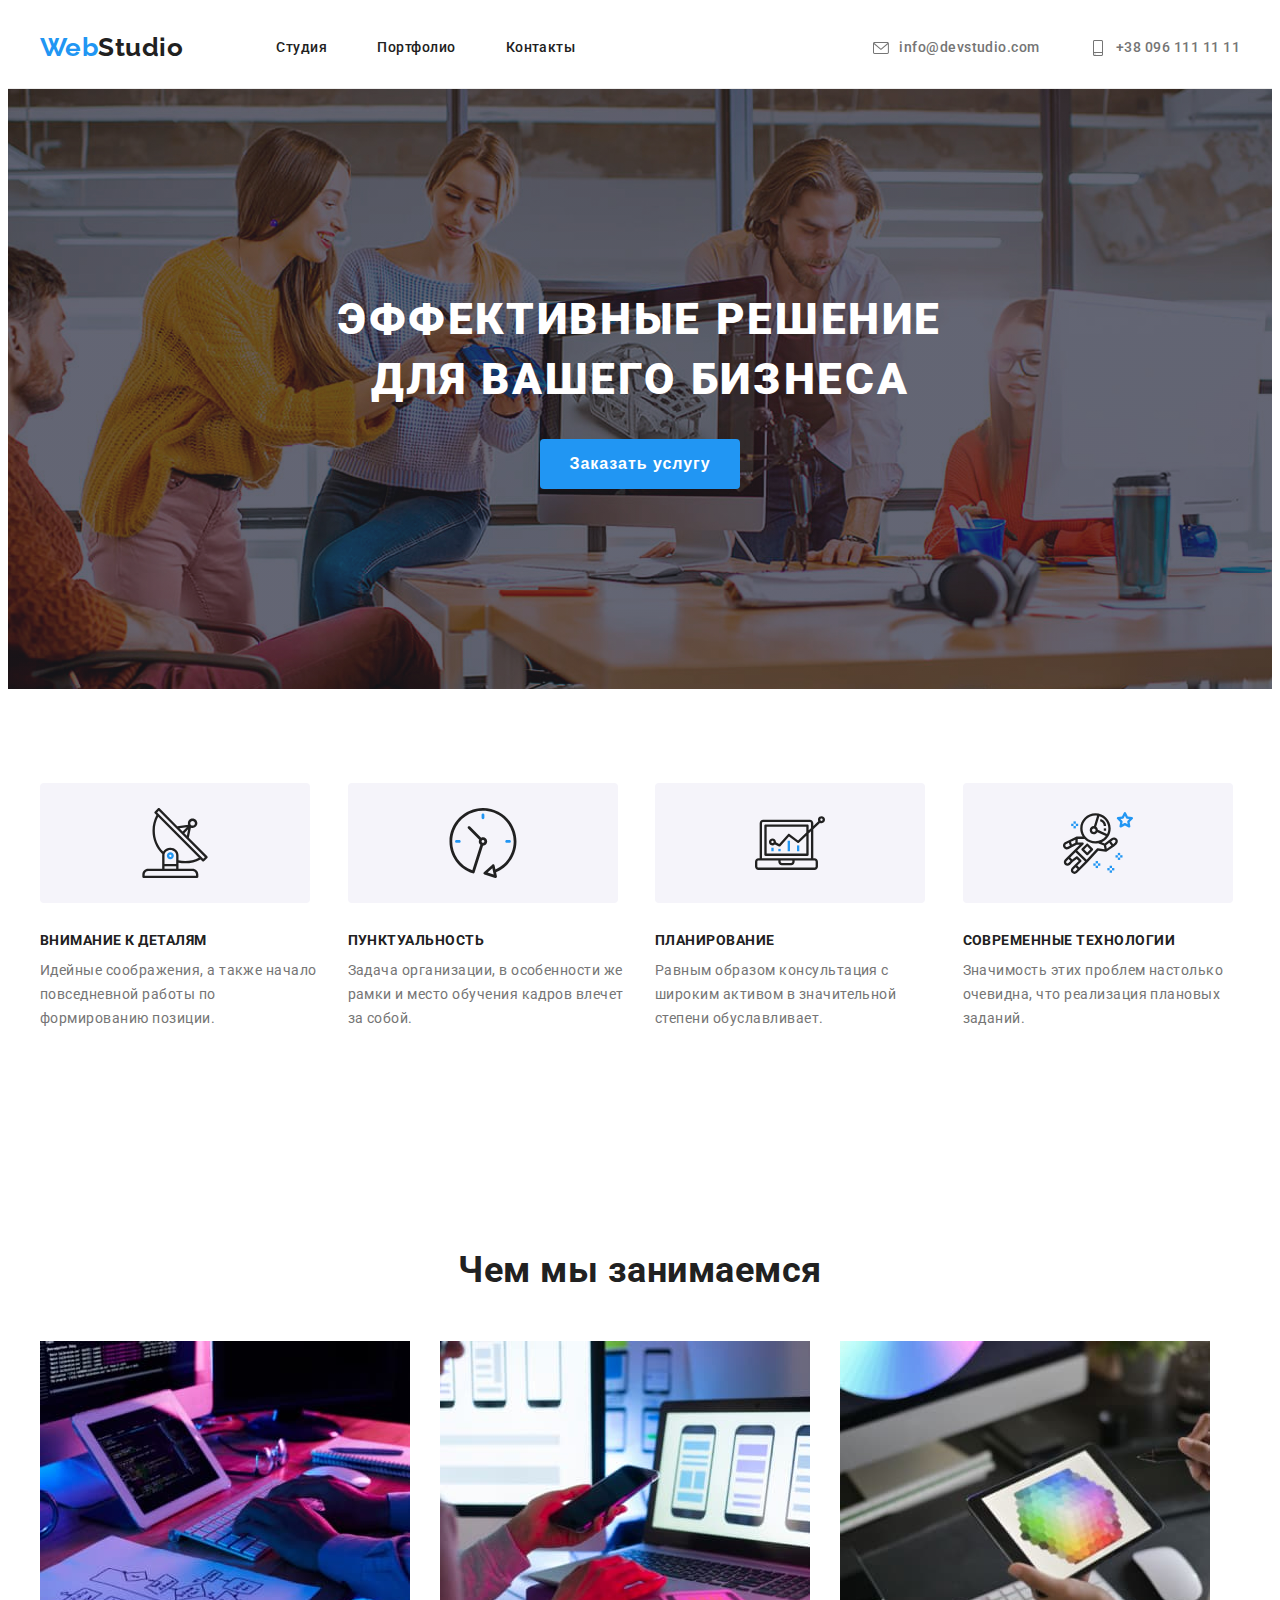
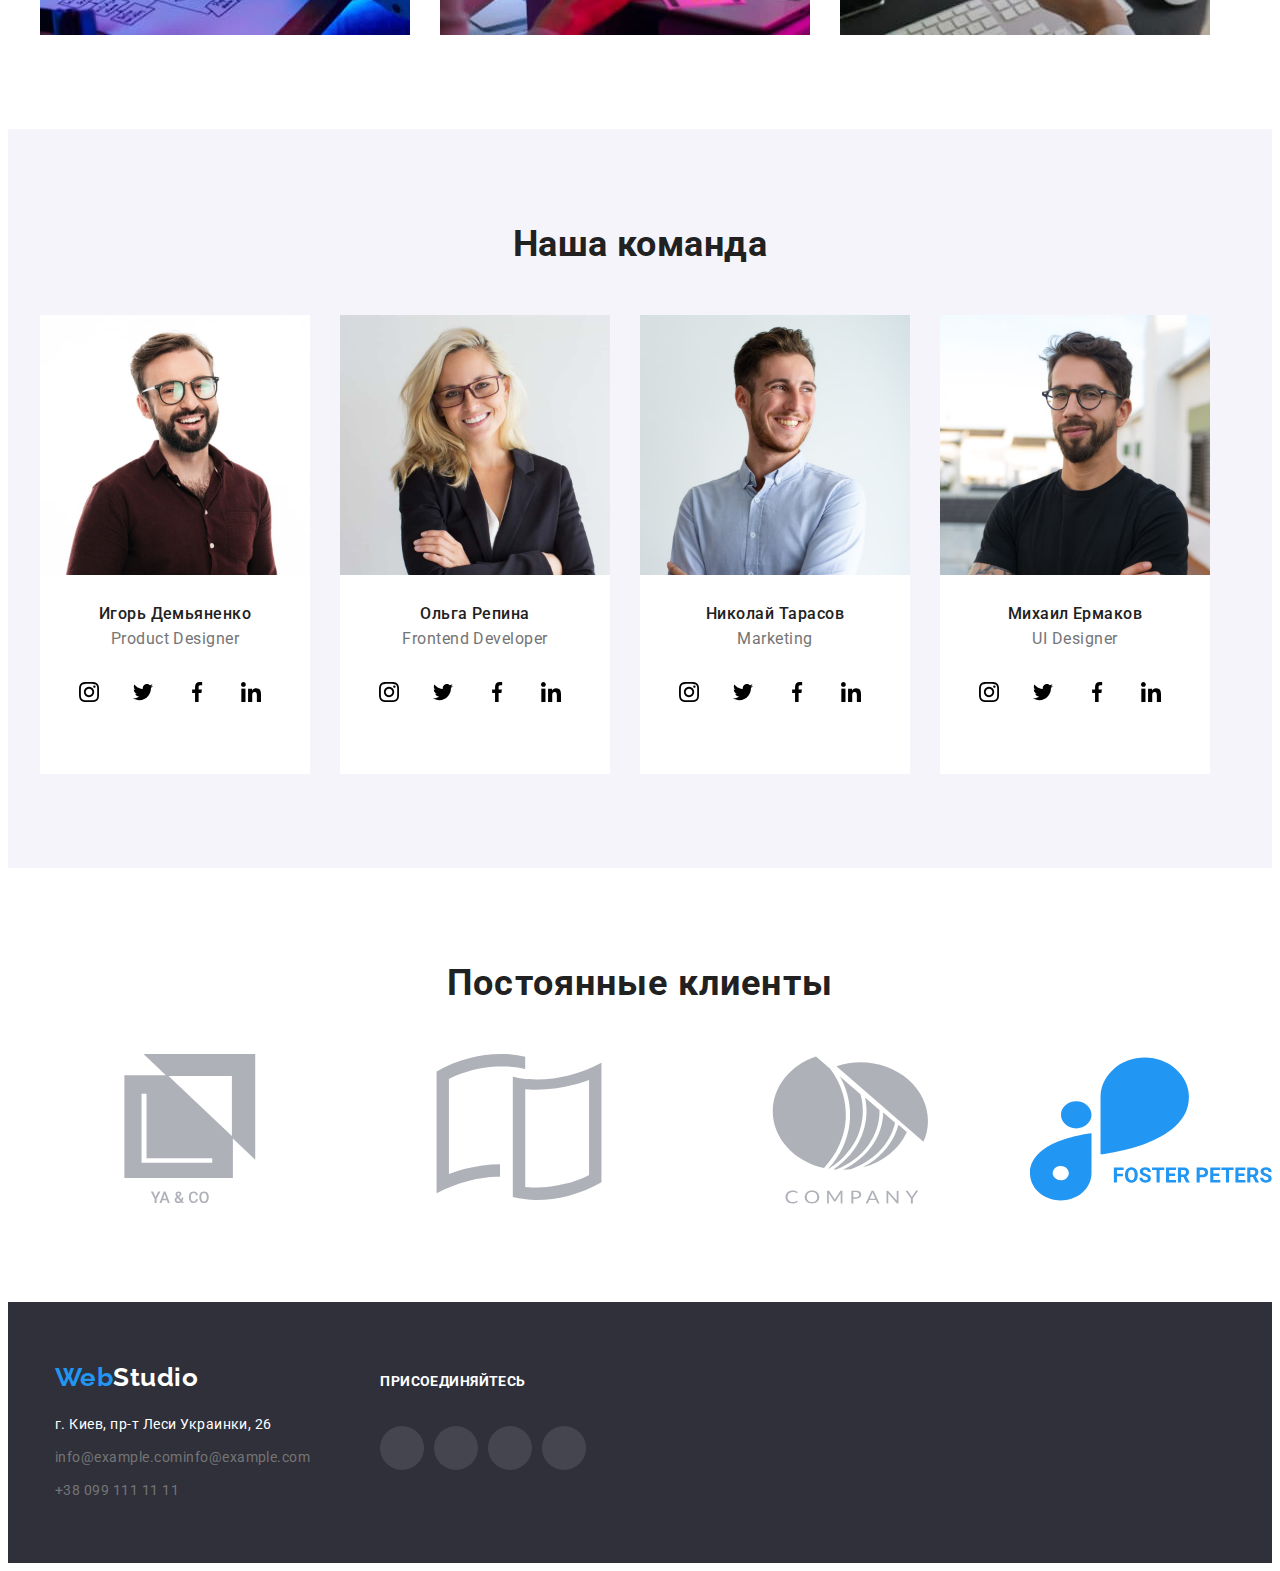
==== index.html @ 04fef9ab "Update index.html" ====
<!DOCTYPE html>
<html lang="ru">
<head>
    <meta charset="UTF-8">
    <meta http-equiv="X-UA-Compatible" content="IE=edge">
    <meta name="viewport" content="width=device-width, initial-scale=1.0">
    <title>Document</title>
    
    <link rel="preconnect" href="https://fonts.googleapis.com">
    <link rel="preconnect" href="https://fonts.gstatic.com" crossorigin>
    <link href="https://fonts.googleapis.com/css2?family=Raleway:wght@700&display=swap" rel="stylesheet">
    <link rel="preconnect" href="https://fonts.googleapis.com">
    <link rel="preconnect" href="https://fonts.gstatic.com" crossorigin>
    <link href="https://fonts.googleapis.com/css2?family=Raleway:wght@700&family=Roboto:wght@400;500;700;900&display=swap"

    rel="stylesheet">
    <link rel="stylesheet" href="https://cdnjs.cloudflare.com/ajax/libs/modern-normalize/1.1.0/modern-normalize.min.css"
        integrity="sha512-wpPYUAdjBVSE4KJnH1VR1HeZfpl1ub8YT/NKx4PuQ5NmX2tKuGu6U/JRp5y+Y8XG2tV+wKQpNHVUX03MfMFn9Q=="
        crossorigin="anonymous" referrerpolicy="no-referrer" />

    <link rel="stylesheet" href="./css/styles.css" />
</head>
<body>
    <header class="border">
        <div class="container content">
            <nav class="nav-container">
                <a href="./index.html" lang="en" class="link-logo"><span class="logo">Web</span>Studio</a>
                <ul class="header-list">
                    <li class="link-content">
                        <a href="./index.html" class="site-nav current">Студия</a>
                    </li>
                    <li class="link-content">
                        <a href="./portfolio.html" class="site-nav">Портфолио</a>
                    </li>
                    <li class="link-content">
                        <a href="" class="site-nav">Контакты</a>
                    </li>
                </ul>
            </nav>
            <ul class="header-list">
                <li class="contact-link">
                    <a href="mailto:info@devstudio.com" class="contact">
                        <svg class="contact-icon">
                            <use href="./images/icons.svg#icon-envelope"></use>
                        </svg>
                        info@devstudio.com
                    </a>
                </li>
                <li class="contact-link">
                    <a href="tel:+380961111111" class="contact">
                        <svg class="contact-icon">
                            <use href="./images/icons.svg#icon-smartphone"></use>
                        </svg>
                        +38 096 111 11 11</a>
                </li>
            </ul>
        </div>
    </header>

    <main>
        <section class="hero">
            <div class="container ">
                <h1 class="hero-title"> Эффективные решение <br> для вашего бизнеса</h1>
                <button type="button" class="hero-button">Заказать услугу</button>
            </div>

        </section>

        <section class="section">
            <div class="container">
                <h2 class="section-title visually-hidden"> Особенности</h2>
                <ul class="feature">
                    <li class=" feature-item">
                        <div class="feature-icon-box">
                            <svg class="feature-icon">
                                <use href="./images/icons.svg#icon-sputnik"></use>
                            </svg>
                        </div>
                        <h3 class="feature-title"> Внимание к деталям</h3>
                        <p class="feature-text">Идейные соображения, а также начало повседневной работы по формированию
                            позиции. </p>
                    </li>
                    <li class=" feature-item">
                        <div class="feature-icon-box">
                            <svg class="feature-icon">
                                <use href="./images/icons.svg#icon-clock"></use>
                            </svg>
                        </div>
                        <h3 class="feature-title"> Пунктуальность</h3>
                        <p class="feature-text">Задача организации, в особенности же рамки и место обучения кадров
                            влечет за собой. </p>
                    </li>
                    <li class=" feature-item">
                        <div class="feature-icon-box">
                            <svg class="feature-icon">
                                <use href="./images/icons.svg#icon-computer"></use>
                            </svg>
                        </div>
                        <h3 class="feature-title"> Планирование</h3>
                        <p class="feature-text">Равным образом консультация с широким активом в значительной степени
                            обуславливает. </p>
                    </li>
                    <li class=" feature-item">
                        <div class="feature-icon-box">
                            <svg class="feature-icon">
                                <use href="./images/icons.svg#icon-cosmonavt"></use>
                            </svg>
                        </div>
                        <h3 class="feature-title"> Современные технологии</h3>
                        <p class="feature-text">Значимость этих проблем настолько очевидна, что реализация плановых
                            заданий. </p>
                    </li>
                </ul>
            </div>
        </section>

        <section class="section work-section">
            <div class="container  ">
                <h2 class="section-title section-title-work"> Чем мы занимаемся </h2>
                <ul class="our-work">
                    <li class="our-work-item"> <img src="./images/img-laptop1.jpg" alt="разработка" width="370" height="294">
                    </li>
                    <li class="our-work-item"> <img src="./images/img-laptop2.jpg" alt="внедрение" width="370" height="294">
                    </li>
                    <li class="our-work-item"> <img src="./images/img-laptop3.jpg" alt="тестирование" width="370"
                            height="294"> </li>
                </ul>

            </div>
        </section>

        <section class="section team">
            <div class="container">
                <h2 class="section-title"> Наша команда </h2>
                <ul class="team-list">
                    <li class="team-item">
                        <img src="./images/Igor.jpg" alt="Игорь Демьяненко фото" width="270" height="260"
                            class="team-foto">
                        <div class="team-container">
                            <h3 class="team-name">Игорь Демьяненко</h3>
                            <p class="team-profession">Product Designer</p>
                        <ul class="list-social-networks">
                            <li class="item-social-networks"> <a class="link-social-networks" href="https://www.instagram.com/" target="_blank"
                                    rel="noopener no-referrer">
                                    <svg class="icon-social-networks">
                                        <use href="./images/icons.svg#icon-instagram"> </use>
                                    </svg>
                                </a> </li>
                            <li class="item-social-networks"> <a class="link-social-networks" href="https://twitter.com/" target="_blank"
                                    rel="noopener no-referrer">
                                    <svg class="icon-social-networks">
                                        <use href="./images/icons.svg#icon-twitter"> </use>
                                    </svg>
                                </a></li>
                            
                            <li class="item-social-networks"> <a class="link-social-networks" href="https://www.facebook.com/" target="_blank"
                                    rel="noopener no-referrer">
                                    <svg class="icon-social-networks">
                                        <use href="./images/icons.svg#icon-facebook"> </use>
                                    </svg>
                                </a></li>
                            
                            <li class="item-social-networks"> <a class="link-social-networks" href="https://www.linkedin.com/" target="_blank"
                                    rel="noopener no-referrer">
                                    <svg class="icon-social-networks">
                                        <use href="./images/icons.svg#icon-linkedin"> </use>
                                    </svg>
                                </a></li>
                                </ul>
                        </div>


                    </li>
                    <li class="team-item">
                        <img src="./images/Olga.jpg" alt="Ольга Репина фото" width="270" height="260"
                            class="team-foto">
                        <div class="team-container">
                            <h3 class="team-name">Ольга Репина</h3>
                            <p class="team-profession">Frontend Developer</p>
                        <ul class="list-social-networks">
                            <li class="item-social-networks"> <a class="link-social-networks" href="https://www.instagram.com/" target="_blank"
                                    rel="noopener no-referrer">
                                    <svg class="icon-social-networks">
                                        <use href="./images/icons.svg#icon-instagram"> </use>
                                    </svg>
                                </a> </li>
                            <li class="item-social-networks"> <a class="link-social-networks" href="https://twitter.com/" target="_blank"
                                    rel="noopener no-referrer">
                                    <svg class="icon-social-networks">
                                        <use href="./images/icons.svg#icon-twitter"> </use>
                                    </svg>
                                </a></li>
                        
                            <li class="item-social-networks"> <a class="link-social-networks" href="https://www.facebook.com/" target="_blank"
                                    rel="noopener no-referrer">
                                    <svg class="icon-social-networks">
                                        <use href="./images/icons.svg#icon-facebook"> </use>
                                    </svg>
                                </a></li>
                        
                            <li class="item-social-networks"> <a class="link-social-networks" href="https://www.linkedin.com/" target="_blank"
                                    rel="noopener no-referrer">
                                    <svg class="icon-social-networks">
                                        <use href="./images/icons.svg#icon-linkedin"> </use>
                                    </svg>
                                </a></li>
                        </ul>
                        </div>


                    </li>
                    <li class="team-item">
                        <img src="./images/Nikolay.jpg" alt="Николай Тарасов фото" width="270" height="260"
                            class="team-foto">
                        <div class="team-container">
                            <h3 class="team-name">Николай Тарасов</h3>
                            <p class="team-profession">Marketing</p>
                        <ul class="list-social-networks">
                            <li class="item-social-networks"> <a class="link-social-networks" href="https://www.instagram.com/" target="_blank"
                                    rel="noopener no-referrer">
                                    <svg class="icon-social-networks">
                                        <use href="./images/icons.svg#icon-instagram"> </use>
                                    </svg>
                                </a> </li>
                            <li class="item-social-networks"> <a class="link-social-networks" href="https://twitter.com/" target="_blank"
                                    rel="noopener no-referrer">
                                    <svg class="icon-social-networks">
                                        <use href="./images/icons.svg#icon-twitter"> </use>
                                    </svg>
                                </a></li>
                        
                            <li class="item-social-networks"> <a class="link-social-networks" href="https://www.facebook.com/" target="_blank"
                                    rel="noopener no-referrer">
                                    <svg class="icon-social-networks">
                                        <use href="./images/icons.svg#icon-facebook"> </use>
                                    </svg>
                                </a></li>
                        
                            <li class="item-social-networks"> <a class="link-social-networks" href="https://www.linkedin.com/" target="_blank"
                                    rel="noopener no-referrer">
                                    <svg class="icon-social-networks">
                                        <use href="./images/icons.svg#icon-linkedin"> </use>
                                    </svg>
                                </a></li>
                        </ul>
                        </div>

                    </li>
                    <li class="team-item">
                        <img src="./images/Michail.jpg" alt="Михаил Ермаков фото" width="270" height="260"
                            class="team-foto">
                        <div class="team-container">
                            <h3 class="team-name">Михаил Ермаков</h3>
                            <p class="team-profession">UI Designer</p>
                        <ul class="list-social-networks">
                            <li class="item-social-networks"> <a class="link-social-networks" href="https://www.instagram.com/" target="_blank"
                                    rel="noopener no-referrer">
                                    <svg class="icon-social-networks">
                                        <use href="./images/icons.svg#icon-instagram"> </use>
                                    </svg>
                                </a> </li>
                            <li class="item-social-networks"> <a class="link-social-networks" href="https://twitter.com/" target="_blank"
                                    rel="noopener no-referrer">
                                    <svg class="icon-social-networks">
                                        <use href="./images/icons.svg#icon-twitter"> </use>
                                    </svg>
                                </a></li>
                        
                            <li class="item-social-networks"> <a class="link-social-networks" href="https://www.facebook.com/" target="_blank"
                                    rel="noopener no-referrer">
                                    <svg class="icon-social-networks">
                                        <use href="./images/icons.svg#icon-facebook"> </use>
                                    </svg>
                                </a></li>
                        
                            <li class="item-social-networks"> <a class="link-social-networks" href="https://www.linkedin.com/" target="_blank"
                                    rel="noopener no-referrer">
                                    <svg class="icon-social-networks">
                                        <use href="./images/icons.svg#icon-linkedin"> </use>
                                    </svg>
                                </a></li>
                        </ul>
                        </div>
                    </li>
                </ul>
            </div>
        </section>

        <section class="section">
            <div class="container">
                <h2 class="client-title">Постоянные клиенты</h2>
            <ul class="list-client-company">
                <li class="item-client-company">
                    <a href="" class="link-client-company">
                        <svg class="icon-client-company">
                            <use href="./images/icons.svg#icon-Union">
            
                            </use>
                        </svg>
                    </a>
                </li>
                <li class="item-client-company">
                    <a href="" class="link-client-company">
                        <svg class="icon-client-company">
                            <use href="./images/icons.svg#icon-Union2">
            
                            </use>
                        </svg>
                    </a>
                </li>
                <li class="item-client-company">
                    <a href="" class="link-client-company">
                        <svg class="icon-client-company">
                            <use href="./images/icons.svg#icon-Union3">
            
                            </use>
                        </svg>
                    </a>
                </li>
                <li class="item-client-company">
                    <a href="" class="link-client-company">
                        <svg class="icon-client-company">
                            <use href="./images/icons.svg#icon-Union4">
            
                            </use>
                        </svg>
                    </a>
                </li>
                <li class="item-client-company">
                    <a href="" class="link-client-company">
                        <svg class="icon-client-company">
                            <use href="./images/icons.svg#icon-Union5">
            
                            </use>
                        </svg>
                    </a>
                </li>
                <li class="item-client-company">
                    <a href="" class="link-client-company">
                        <svg class="icon-client-company">
                            <use href="./images/icons.svg#icon-Union6">
            
                            </use>
                        </svg>
                    </a>
                </li>
            
            </ul>
            </div>
        </section>
    </main>

    <footer class=" footer">
        <div class="container box">
        <div class="container footer-box">
            <a href="./index.html" class="logo-bot"> <span class="logo-start">Web</span><span
                    class="logo-and">Studio</span> </a>
            <address>
                <ul class="address ">
                    <li class="address-item"> <a
                            href="https://www.google.com.ua/maps/place/%D0%B1%D1%83%D0%BB.+%D0%9B%D0%B5%D1%81%D0%B8+%D0%A3%D0%BA%D1%80%D0%B0%D0%B8%D0%BD%D0%BA%D0%B8,+26,+%D0%9A%D0%B8%D0%B5%D0%B2,+%D0%A3%D0%BA%D1%80%D0%B0%D0%B8%D0%BD%D0%B0,+02000/@50.4265807,30.5361971,17z/data=!3m1!4b1!4m5!3m4!1s0x40d4cf0e033ecbe9:0x57a4dffefec77da0!8m2!3d50.4265807!4d30.5383858?hl=ru"
                            target="_blank" rel="noopener no-referrer" class="plase">г. Киев, пр-т Леси Украинки, 26</a>
                    </li>
                    <li class="address-item"> <a href="mailto:info@example.com"
                            class="address-link">info@example.cominfo@example.com</a> </li>
                    <li class="address-item"> <a href="telto:+380991111111" class="address-link"> +38 099 111 11 11 </a>
                    </li>
                </ul>
            </address>
        </div>
                <div class="footer-conteiner">
                    <h2 class="footer-caption">Присоединяйтесь</h2>
                    <ul class="list-social-networks">
                <li class="item-social-networks">
                    <a class="link-social-networks footer-icon" href="https://www.instagram.com/" target="_blank"
                        rel="noopener no-referrer">
                        <svg class="icon-social-networks">
                            <use href="./image/icons.svg#icon-instagram"> </use>
                        </svg>
                    </a>
                </li>
                
                        <li class="item-social-networks "> <a class="link-social-networks footer-icon" href=""
                                target="_blank" rel="noopener no-referrer">
                                <svg class="icon-social-networks">
                                    <use href=""> </use>
                                </svg>
                            </a></li>
                
                        <li class="item-social-networks "> <a class="link-social-networks footer-icon" href=""
                                target="_blank" rel="noopener no-referrer">
                                <svg class="icon-social-networks">
                                    <use href=""> </use>
                                </svg>
                            </a></li>
                
                        <li class="item-social-networks "> <a class="link-social-networks footer-icon " href=""
                                target="_blank" rel="noopener no-referrer">
                                <svg class="icon-social-networks">
                                    <use href=""> </use>
                                </svg>
                            </a></li>
                    </ul>
                
                </div>
        </div>
    </footer>

</body>
</html>
---- css/styles.css ----
:root {
  --primeri-text-color: #757575;
  --title-text-color: #212121;
  --accent-colot: #2196f3;
  --white-color: #ffffff;
  --gray-background-color: #f5f4fa;
  --black-background-color: #2f303a;
  --translucent-color: rgba(255, 255, 255, 0.6)
  --social-image-color: #afb1b8;
  --logo-color:#2196F3;
}
.visually-hidden {
  position: absolute;
  white-space: nowrap;
  width: 1px;
  height: 1px;
  overflow: hidden;
  border: 0;
  padding: 0;
  clip: rect(0 0 0 0);
  clip-path: inset(50%);
  margin: -1px;
}

h1,
h2,
h3,
ul,
p {
  margin: 0;
}

img {
  display: block;
  max-width: 100%;
  max-height: 100%;
}
ul {
  list-style: none;
}

a {
  text-decoration: none;
}
ul {
  list-style: none;
  padding: 0;
  text-decoration: none;
}
link {
  text-decoration: none;
}
body {
  color: var(--primeri-text-color);
  background-color: #ffffff;
  font-family: roboto, sans-serif;
  letter-spacing: 0.03em;
}

.container {
  width: 1200px;
  margin: 0 auto;
  padding: 0 15px;
}
/* nav site */
/*---------------------- header --------------------*/

.border {
  border-bottom: 1px solid #ececec;
}
.container.content {
  display: flex;
  align-items: center;
}
.container {
  width: 1200px;
  margin-left: auto;
  margin-right: auto;
  padding-left: 15px;
  padding-right: 15px;
  /* border: 1px solid tomato; */
}
.nav-container {
  display: flex;
}
.header-list {
  margin: 0;
  display: flex;
  padding-left: 0;
  margin-left: auto;
}
.link-logo {
  display: block;
  display: flex;
  align-items: center;
  margin-right: 93px;

  color: var(--title-text-color);

  font-family: Raleway, sans-serif;
  font-style: normal;
  font-weight: 700;
  font-size: 26px;
  line-height: 1.2;
}
.logo {
  display: block;

  color: var(--accent-colot);
}
.link-content:not(:last-child) {
  margin-right: 50px;
}
.site-nav {
  display: block;
  padding-top: 32px;
  padding-bottom: 32px;

  color: var(--title-text-color);

  font-weight: 500;
  font-size: 14px;
  line-height: 1.14;
}
.site-nav:hover,
.site-nav:focus {
  color: var(--accent-colot);
}
.site-nav .current {
  color: var(--accent-colot);
}
/* Contacts */

.header-list .contact-link + .contact-link {
  margin-left: 50px;
}
.contact {
  /* display: block; */
  display: flex;
  align-items: center;
  padding-top: 32px;
  padding-bottom: 32px;

  color: var(--primeri-text-color);

  font-weight: 500;
  font-size: 14px;
  line-height: 1.14;
}
.contact-icon {
  fill: currentColor;
  margin-right: 10px;
  width: 16px;
  height: 16px;
}

.contact:hover,
.contact:focus {
  color: var(--accent-colot);
}

/*------------------------- hero-------------------- */

.hero {
  background-color: var(--black-background-color);
  background-image: linear-gradient(
      rgba(47, 48, 58, 0.4),
      rgba(47, 48, 58, 0.4)
    ),
    url(../images/hero-bg.jpg);
  background-repeat: no-repeat;
  background-position: center;
  background-size: cover;
  letter-spacing: 0.06em;
  text-align: center;

  padding: 200px 0;
}
.hero-title {
  color: var(--white-color);

  font-weight: 900;
  font-size: 44px;
  line-height: 60px;
  letter-spacing: 0.06em;
  text-transform: uppercase;

  margin-bottom: 30px;
}
.hero-button {
  background-color: var(--accent-colot);
  color: var(--white-color);
  width: 200px;
  height: 50px;

  font-weight: 700;
  font-size: 16px;
  line-height: 1.87;
  border-radius: 4px;

  letter-spacing: 0.06em;

  border: none;
  cursor: pointer;
}

/*---------------- section ----------------*/
.section {
  padding-bottom: 94px;
  padding-top: 94px;
}

.work-section {
  padding-top: 0;
}

.section-title {
  color: var(--title-text-color);

  font-weight: 700;
  font-size: 36px;
  line-height: 1.17;
  text-align: center;
  margin-bottom: 50px;
}
.section-title-work{
  margin-top: 94px;
}

.feature {
  display: flex;
  justify-content: space-between;
  margin-bottom: 30px;

}
.feature-item {
  justify-content: center;
  align-items: center;

  margin-right: 30px;
  width: calc((100% - 90px) / 4);
}
.feature:not(:last-child) {
  margin-right: 30px;
}

.feature-icon-box {
  display: flex;
  justify-content: center;
  align-items: center;
  background-color: var(--gray-background-color);
  border-radius: 4px;
    width: 270px;
  height: 120px;
  margin-bottom: 30px;
}
.feature-icon{
  width: 70px;
  height: 70px;

}
.feature-item:last-child {
  margin-right: 0;
}

.feature-title {
  color: var(--title-text-color);

  font-weight: 700;
  font-size: 14px;
  line-height: 1.14;
  text-transform: uppercase;

  margin-bottom: 10px;
}

.feature-text {
  font-size: 14px;
  line-height: 1.71;
}

.our-work {
  display: flex;
}
.our-work-item {
  margin-bottom: 0;
}
.our-work-item:not(:last-child) {
  margin-right: 30px;
}
.team-list {
  display: flex;
}

.team-item {
  margin-right: 30px;
  background-color: var(--white-color);
}
.team-item:last-child {
  margin-right: 0px;
}

.team-name {
  color: var(--title-text-color);

  font-weight: 500;
  font-size: 16px;
  line-height: 1.17;
  text-align: center;
}

.team-container {
  padding-top: 30px;
  padding-bottom: 30px;
}
.team {
  background-color: var(--gray-background-color);
}

.team-profession {
  font-size: 16px;
  line-height: 1.9;
  text-align: center;
}


.list-social-networks {
  display: flex;
  justify-content: center;
}
.item-social-networks{
  margin-right: 10px;
  width: 44px;
  height: 44px;
  margin-right: 10px;
  display: flex;
  justify-content: center;
  align-items: center;
  margin-bottom: 30px;
  margin-top: 16px;
}


.link-social-networks{
  width: 100%;
  height: 100%;
  border-radius: 50%;
  display: flex;
  justify-content: center;
  align-items: center;
}
.link-social-networks:hover,
.link-social-networks:focus  {
  background-color: var(--accent-colot);
  fill: var(--white-color);
  color:var(--white-color);
}
.link-social-networks:hover,
.link-social-networks:focus .icon-social-networks{
fill: var(--white-color);
color: var(--white-color);
}
.icon-social-networks{
  width: 20px;
  height: 20px;
  fill: var(--social-image-color);
}


/*--------------------- client company----------- */
.list-client-company {
  display: flex;
}

.client-title {
  font-weight: 700;
  font-size: 36px;
  line-height: 42px;
  text-align: center;
  letter-spacing: 0.03em;
  color: var(--title-text-color);
  margin-bottom: 50px;
}

.item-client-company:not(:last-child) {
  margin-right: 30px;
}

/*----------------------- footer-------------------------- */
.footer {
  background-color: var(--black-background-color);
  padding-top: 60px;
  padding-bottom: 60px;
  display: flex;
}

.logo-bot {
  font-family: raleway, sans-serif;
  font-weight: 700;
  font-size: 26px;
  line-height: 1.19;
  text-decoration: none;
  margin-bottom: 20px;

  display: flex;
}
.box {
  display: flex;
}
.footer-box {
  width: auto;
  margin: 0 70px 0 0;
  padding-right: 0;
}
.logo-start{
  color: var(--logo-color);
}
.logo-and {
  color: var(--white-color);
}
.plase {
  color: var(--white-color);

  font-size: 14px;
  line-height: 1.71;
  text-decoration: none;
}

.address {
  font-style: normal;
}
.address-item:not(:last-child) {
  display: block;
  margin-bottom: 9px;
}

.address-link {
  color: var(--translucent-color);

  font-size: 14px;
  line-height: 1.71;
  text-decoration: none;
}

.address-link:focus,
.plase:focus,
.address-link:hover,
.plase:hover {
  color: var(--accent-colot);
}
.link-social-networks {
  display: flex;
  width: 44px;
  height: 44px;
  align-items: center;
  justify-content: center;
  fill:var(--social-image-color);
}

.footer-caption {
  font-weight: 700;
  font-size: 14px;
  line-height: 1.14;
  letter-spacing: 0.03em;
  text-transform: uppercase;
  color: var(--white-color);
  margin-bottom: 20px;
}
.footer-conteiner {
  padding-top: 12px;
}
.footer-icon {
  background-color: #44454e;
  fill: var(--white-color);
  border-radius: 50%;
}
.item-social-networks {
  width: 44px;
  height: 44px;
}
/*------------------- PORTFOLIO ---------------------------*/
/* types of work */
.button-works {
  font-family: inherit;
  font-weight: 500;
  font-size: 16px;
  line-height: 1.62;
  letter-spacing: 0.03em;
  text-align: center;
  border: none;
  border-radius: 4px;
  cursor: pointer;
}
.button-current {
  color:var(--title-text-color);
  background-color: var(--accent-colot);
  border-radius: 4px;
  box-shadow: 0px 3px 1px rgba(0, 0, 0, 0.1), 0px 1px 2px rgba(0, 0, 0, 0.08), 0px 2px 2px rgba(0, 0, 0, 0.12);
}
.button-works:hover,  
.button-works:focus {
  color: var(--white-color);
  background-color: var(--accent-colot);
  cursor: pointer;
}
.buttons {
  display: flex;
  justify-content: center;
  margin-bottom: 50px;
  margin-top: 94px;
}
.works-item-btn:not(:last-child) {
  margin-right: 8px;
}
.button-works {
  padding: 6px 22px;
  color: var(--title-text-color);
  background-color: var(--gray-background-color);
}
.button-works:focus,
.button-works:hover {
  color: var(--white-color);
  background-color: var(--accent-colot);
}
.content-title {
  font-weight: 700;
  font-size: 18px;
  line-height: 2;
  letter-spacing: 0.06em;
  color: var(--title-text-color);
}

.content-text {
  text-decoration: none;
  font-weight: 400;
  font-size: 16px;
  line-height: 1.87;
  letter-spacing: 0.03em;
  color: var(--primeri-text-color);
}
.projects {
  display: flex;
  flex-wrap: wrap;
  margin-bottom: 94px;

  color: var(--title-text-color);
}

.projects-item {
  margin-right: 30px;
  margin-bottom: 30px;
}

.projects-item:nth-child(3n) {
  margin-right: 0;
}

.projects-item:nth-last-child(-n + 3) {
  margin-bottom: 0;
}
.projects-title {
  font-weight: 700;
  font-size: 18px;
  line-height: 2;
  letter-spacing: 0.06em;
}
.projects-text {
  font-size: 16px;
  line-height: 30px;
  color: #757575;
}

.projects-box {
  padding: 20px 24px;
  border-right: 1px solid #eeeeee;
  border-bottom: 1px solid #eeeeee;
  border-left: 1px solid #eeeeee;
}
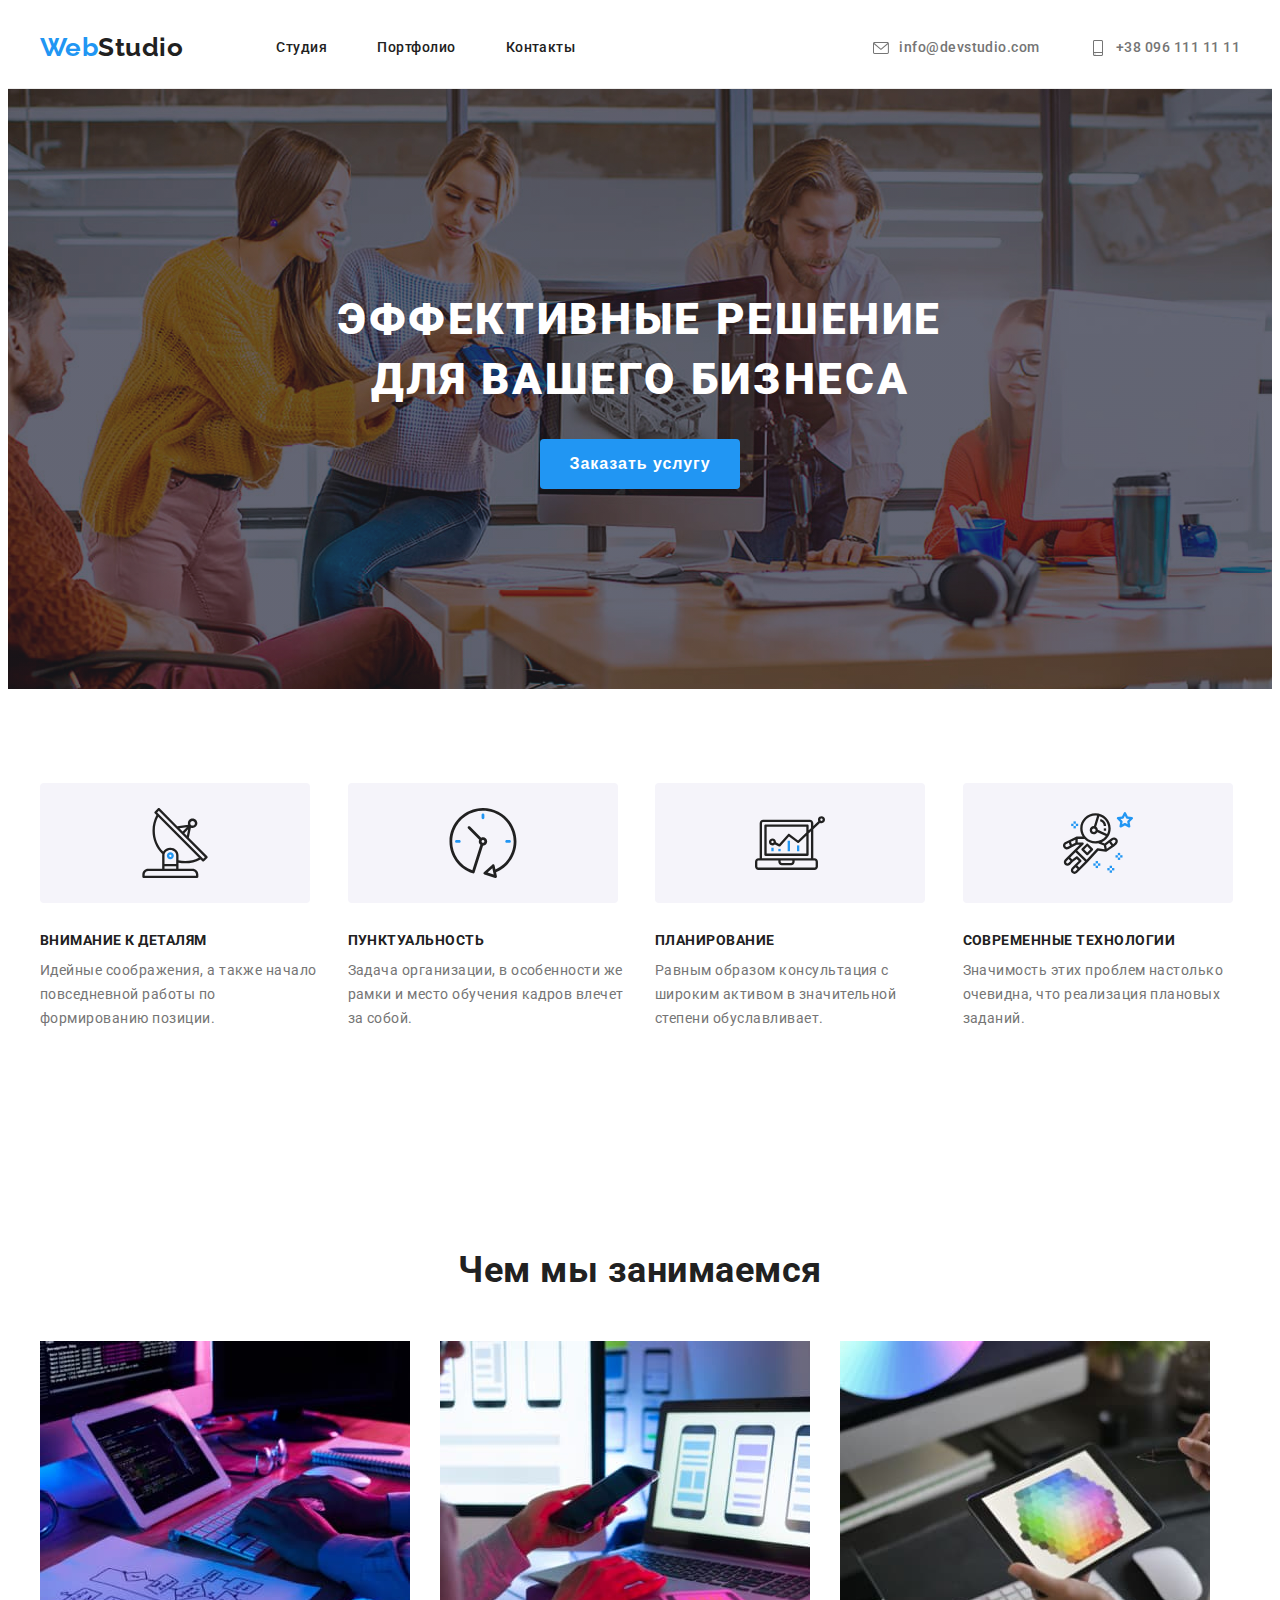
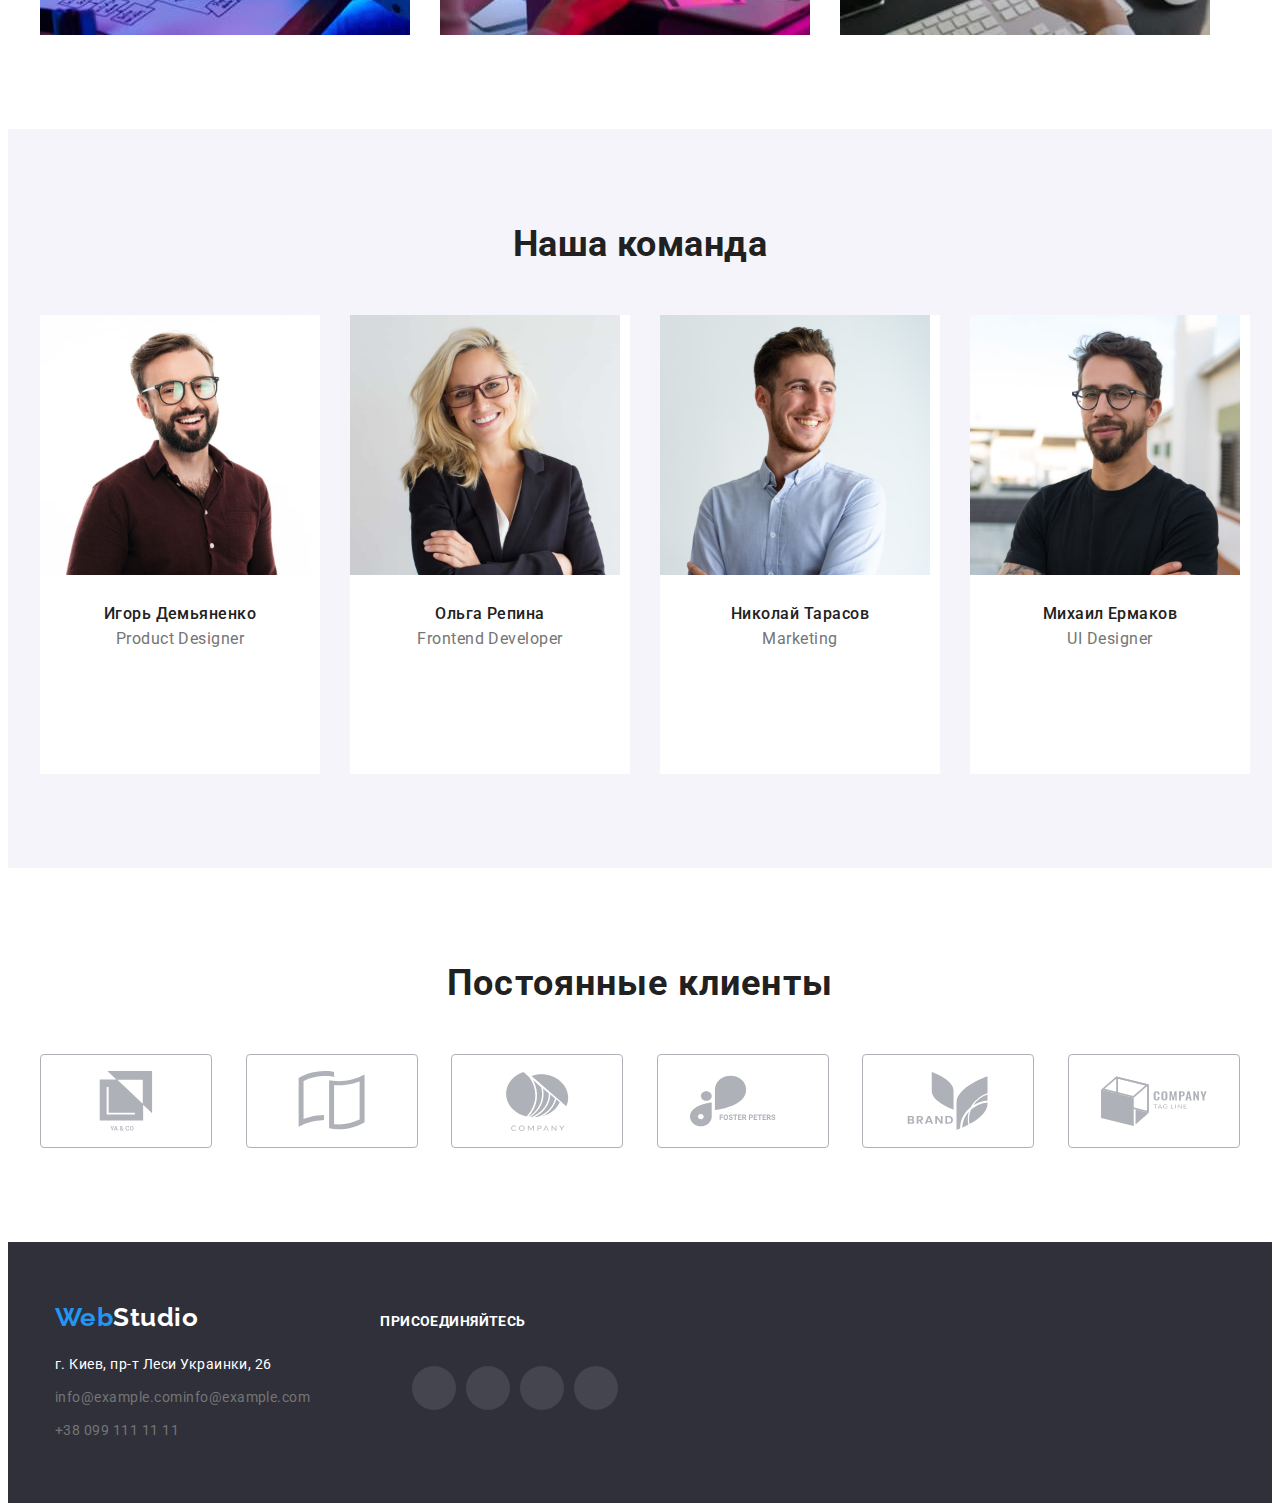
==== commit 0cadacbc: "edit" ====
--- a/index.html
+++ b/index.html
@@ -142,27 +142,27 @@
                         <ul class="list-social-networks">
                             <li class="item-social-networks"> <a class="link-social-networks" href="https://www.instagram.com/" target="_blank"
                                     rel="noopener no-referrer">
-                                    <svg class="icon-social-networks">
+                                    <svg class="icon icon-social-networks">
                                         <use href="./images/icons.svg#icon-instagram"> </use>
                                     </svg>
                                 </a> </li>
                             <li class="item-social-networks"> <a class="link-social-networks" href="https://twitter.com/" target="_blank"
                                     rel="noopener no-referrer">
-                                    <svg class="icon-social-networks">
+                                    <svg class="icon icon-social-networks">
                                         <use href="./images/icons.svg#icon-twitter"> </use>
                                     </svg>
                                 </a></li>
                             
                             <li class="item-social-networks"> <a class="link-social-networks" href="https://www.facebook.com/" target="_blank"
                                     rel="noopener no-referrer">
-                                    <svg class="icon-social-networks">
+                                    <svg class="icon icon-social-networks">
                                         <use href="./images/icons.svg#icon-facebook"> </use>
                                     </svg>
                                 </a></li>
                             
                             <li class="item-social-networks"> <a class="link-social-networks" href="https://www.linkedin.com/" target="_blank"
                                     rel="noopener no-referrer">
-                                    <svg class="icon-social-networks">
+                                    <svg class="icon icon-social-networks">
                                         <use href="./images/icons.svg#icon-linkedin"> </use>
                                     </svg>
                                 </a></li>
@@ -180,27 +180,27 @@
                         <ul class="list-social-networks">
                             <li class="item-social-networks"> <a class="link-social-networks" href="https://www.instagram.com/" target="_blank"
                                     rel="noopener no-referrer">
-                                    <svg class="icon-social-networks">
+                                    <svg class="icon icon-social-networks">
                                         <use href="./images/icons.svg#icon-instagram"> </use>
                                     </svg>
                                 </a> </li>
                             <li class="item-social-networks"> <a class="link-social-networks" href="https://twitter.com/" target="_blank"
                                     rel="noopener no-referrer">
-                                    <svg class="icon-social-networks">
+                                    <svg class="icon icon-social-networks">
                                         <use href="./images/icons.svg#icon-twitter"> </use>
                                     </svg>
                                 </a></li>
                         
                             <li class="item-social-networks"> <a class="link-social-networks" href="https://www.facebook.com/" target="_blank"
                                     rel="noopener no-referrer">
-                                    <svg class="icon-social-networks">
+                                    <svg class="icon icon-social-networks">
                                         <use href="./images/icons.svg#icon-facebook"> </use>
                                     </svg>
                                 </a></li>
                         
                             <li class="item-social-networks"> <a class="link-social-networks" href="https://www.linkedin.com/" target="_blank"
                                     rel="noopener no-referrer">
-                                    <svg class="icon-social-networks">
+                                    <svg class="icon icon-social-networks">
                                         <use href="./images/icons.svg#icon-linkedin"> </use>
                                     </svg>
                                 </a></li>
@@ -218,27 +218,27 @@
                         <ul class="list-social-networks">
                             <li class="item-social-networks"> <a class="link-social-networks" href="https://www.instagram.com/" target="_blank"
                                     rel="noopener no-referrer">
-                                    <svg class="icon-social-networks">
+                                    <svg class="icon icon-social-networks">
                                         <use href="./images/icons.svg#icon-instagram"> </use>
                                     </svg>
                                 </a> </li>
                             <li class="item-social-networks"> <a class="link-social-networks" href="https://twitter.com/" target="_blank"
                                     rel="noopener no-referrer">
-                                    <svg class="icon-social-networks">
+                                    <svg class="icon icon-social-networks">
                                         <use href="./images/icons.svg#icon-twitter"> </use>
                                     </svg>
                                 </a></li>
                         
                             <li class="item-social-networks"> <a class="link-social-networks" href="https://www.facebook.com/" target="_blank"
                                     rel="noopener no-referrer">
-                                    <svg class="icon-social-networks">
+                                    <svg class="icon icon-social-networks">
                                         <use href="./images/icons.svg#icon-facebook"> </use>
                                     </svg>
                                 </a></li>
                         
                             <li class="item-social-networks"> <a class="link-social-networks" href="https://www.linkedin.com/" target="_blank"
                                     rel="noopener no-referrer">
-                                    <svg class="icon-social-networks">
+                                    <svg class="icon icon-social-networks">
                                         <use href="./images/icons.svg#icon-linkedin"> </use>
                                     </svg>
                                 </a></li>
@@ -255,27 +255,27 @@
                         <ul class="list-social-networks">
                             <li class="item-social-networks"> <a class="link-social-networks" href="https://www.instagram.com/" target="_blank"
                                     rel="noopener no-referrer">
-                                    <svg class="icon-social-networks">
+                                    <svg class="icon icon-social-networks">
                                         <use href="./images/icons.svg#icon-instagram"> </use>
                                     </svg>
                                 </a> </li>
                             <li class="item-social-networks"> <a class="link-social-networks" href="https://twitter.com/" target="_blank"
                                     rel="noopener no-referrer">
-                                    <svg class="icon-social-networks">
+                                    <svg class="icon icon-social-networks">
                                         <use href="./images/icons.svg#icon-twitter"> </use>
                                     </svg>
                                 </a></li>
                         
                             <li class="item-social-networks"> <a class="link-social-networks" href="https://www.facebook.com/" target="_blank"
                                     rel="noopener no-referrer">
-                                    <svg class="icon-social-networks">
+                                    <svg class="icon icon-social-networks">
                                         <use href="./images/icons.svg#icon-facebook"> </use>
                                     </svg>
                                 </a></li>
                         
                             <li class="item-social-networks"> <a class="link-social-networks" href="https://www.linkedin.com/" target="_blank"
                                     rel="noopener no-referrer">
-                                    <svg class="icon-social-networks">
+                                    <svg class="icon icon-social-networks">
                                         <use href="./images/icons.svg#icon-linkedin"> </use>
                                     </svg>
                                 </a></li>
--- a/css/styles.css
+++ b/css/styles.css
@@ -6,8 +6,10 @@
   --gray-background-color: #f5f4fa;
   --black-background-color: #2f303a;
   --translucent-color: rgba(255, 255, 255, 0.6)
-  --social-image-color: #afb1b8;
+  --social-image-color: #dafb1b8;
   --logo-color:#2196F3;
+  --bg-hover-button:#188ce8;
+
 }
 .visually-hidden {
   position: absolute;
@@ -57,6 +59,11 @@
   letter-spacing: 0.03em;
 }
 
+.icon {
+  display: inline-block;
+  width: 1em;
+  height: 1em;
+  fill: currentColor;}
 .container {
   width: 1200px;
   margin: 0 auto;
@@ -327,6 +334,7 @@
 .list-social-networks {
   display: flex;
   justify-content: center;
+  padding: 0 32px;
 }
 .item-social-networks{
   margin-right: 10px;
@@ -340,7 +348,9 @@
   margin-top: 16px;
 }
 
-
+.item-social-networks:first-child{
+  margin-left: 0;
+}
 .link-social-networks{
   width: 100%;
   height: 100%;
@@ -348,24 +358,30 @@
   display: flex;
   justify-content: center;
   align-items: center;
+  color: var(--white-color);
+}
+.icon-social-networks{
+  width: 20px;
+  height: 20px;
+  fill: #afb1b8;
+}
+.icon-social-networks{
+    display: block;
+  width: 20px;
+  height: 20px;
+  fill: currentColor;
 }
 .link-social-networks:hover,
 .link-social-networks:focus  {
   background-color: var(--accent-colot);
+  color:var(--white-color);
+}
+.icon-social-networks:hover,
+.icon-social-networks:focus{
   fill: var(--white-color);
-  color:var(--white-color);
-}
-.link-social-networks:hover,
-.link-social-networks:focus .icon-social-networks{
-fill: var(--white-color);
-color: var(--white-color);
-}
-.icon-social-networks{
-  width: 20px;
-  height: 20px;
-  fill: var(--social-image-color);
-}
-
+  background-color: var(--accent-colot);
+
+}
 
 /*--------------------- client company----------- */
 .list-client-company {
@@ -384,6 +400,36 @@
 
 .item-client-company:not(:last-child) {
   margin-right: 30px;
+}
+.list-client-company{
+  display: flex;
+  justify-content: space-between;
+}
+.link-client-company{
+  width: 170px;
+  height: 92px;
+  border: 1px solid #AFB1B8;
+  border-radius: 4px;
+  display:flex
+}
+.link-client-company:focus .icon-client-company,
+.link-client-company:hover .icon-client-company{
+  border-color: #188ce8;
+  fill: #188ce8;
+}
+.link-client-company:hover,
+.link-client-company:focus{
+  border-color: #188ce8;
+}
+.link-client-company{
+  display: flex;
+  align-items: center;
+  justify-content: center;
+}
+.icon-client-company{
+  width: 106px;
+  height: 60px;
+  fill: #afb1b8;
 }
 
 /*----------------------- footer-------------------------- */
@@ -413,7 +459,7 @@
   padding-right: 0;
 }
 .logo-start{
-  color: var(--logo-color);
+  color: #2196F3;
 }
 .logo-and {
   color: var(--white-color);
@@ -454,7 +500,7 @@
   height: 44px;
   align-items: center;
   justify-content: center;
-  fill:var(--social-image-color);
+  fill:#afb1b8;
 }
 
 .footer-caption {
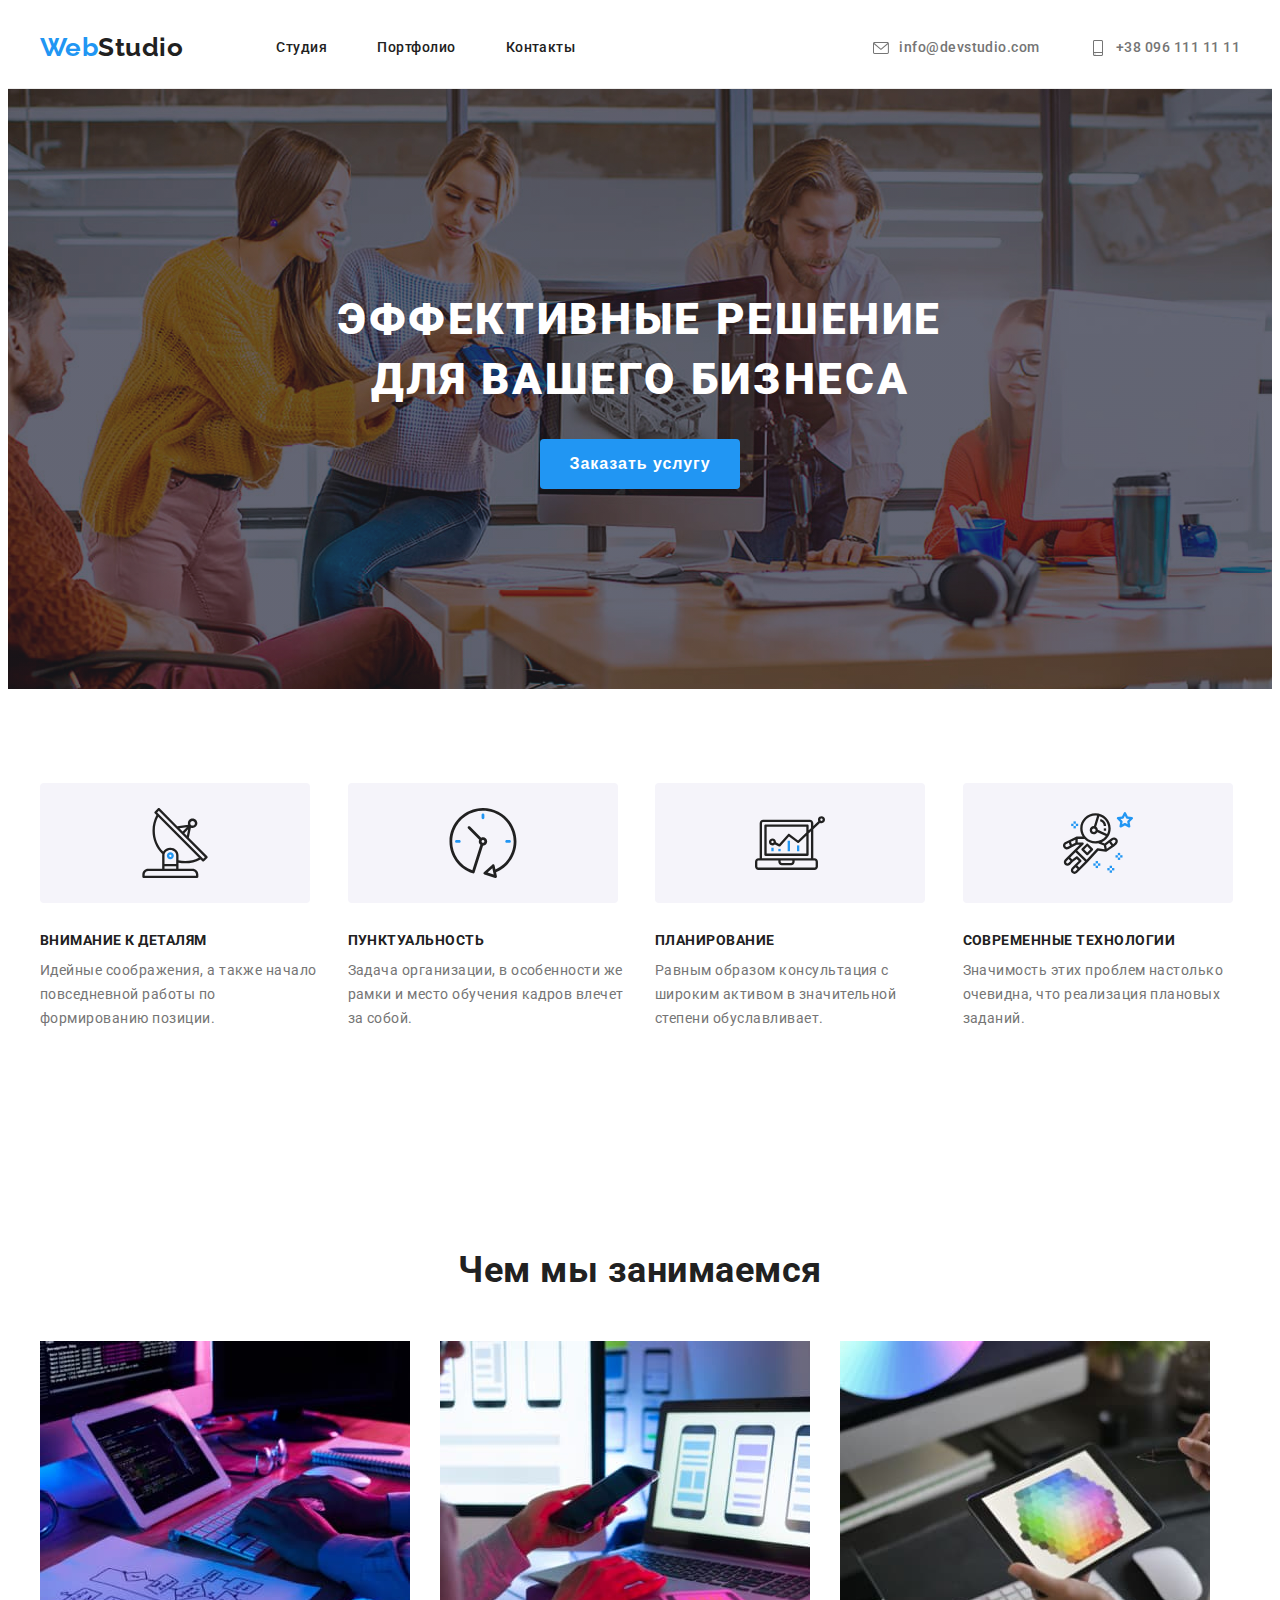
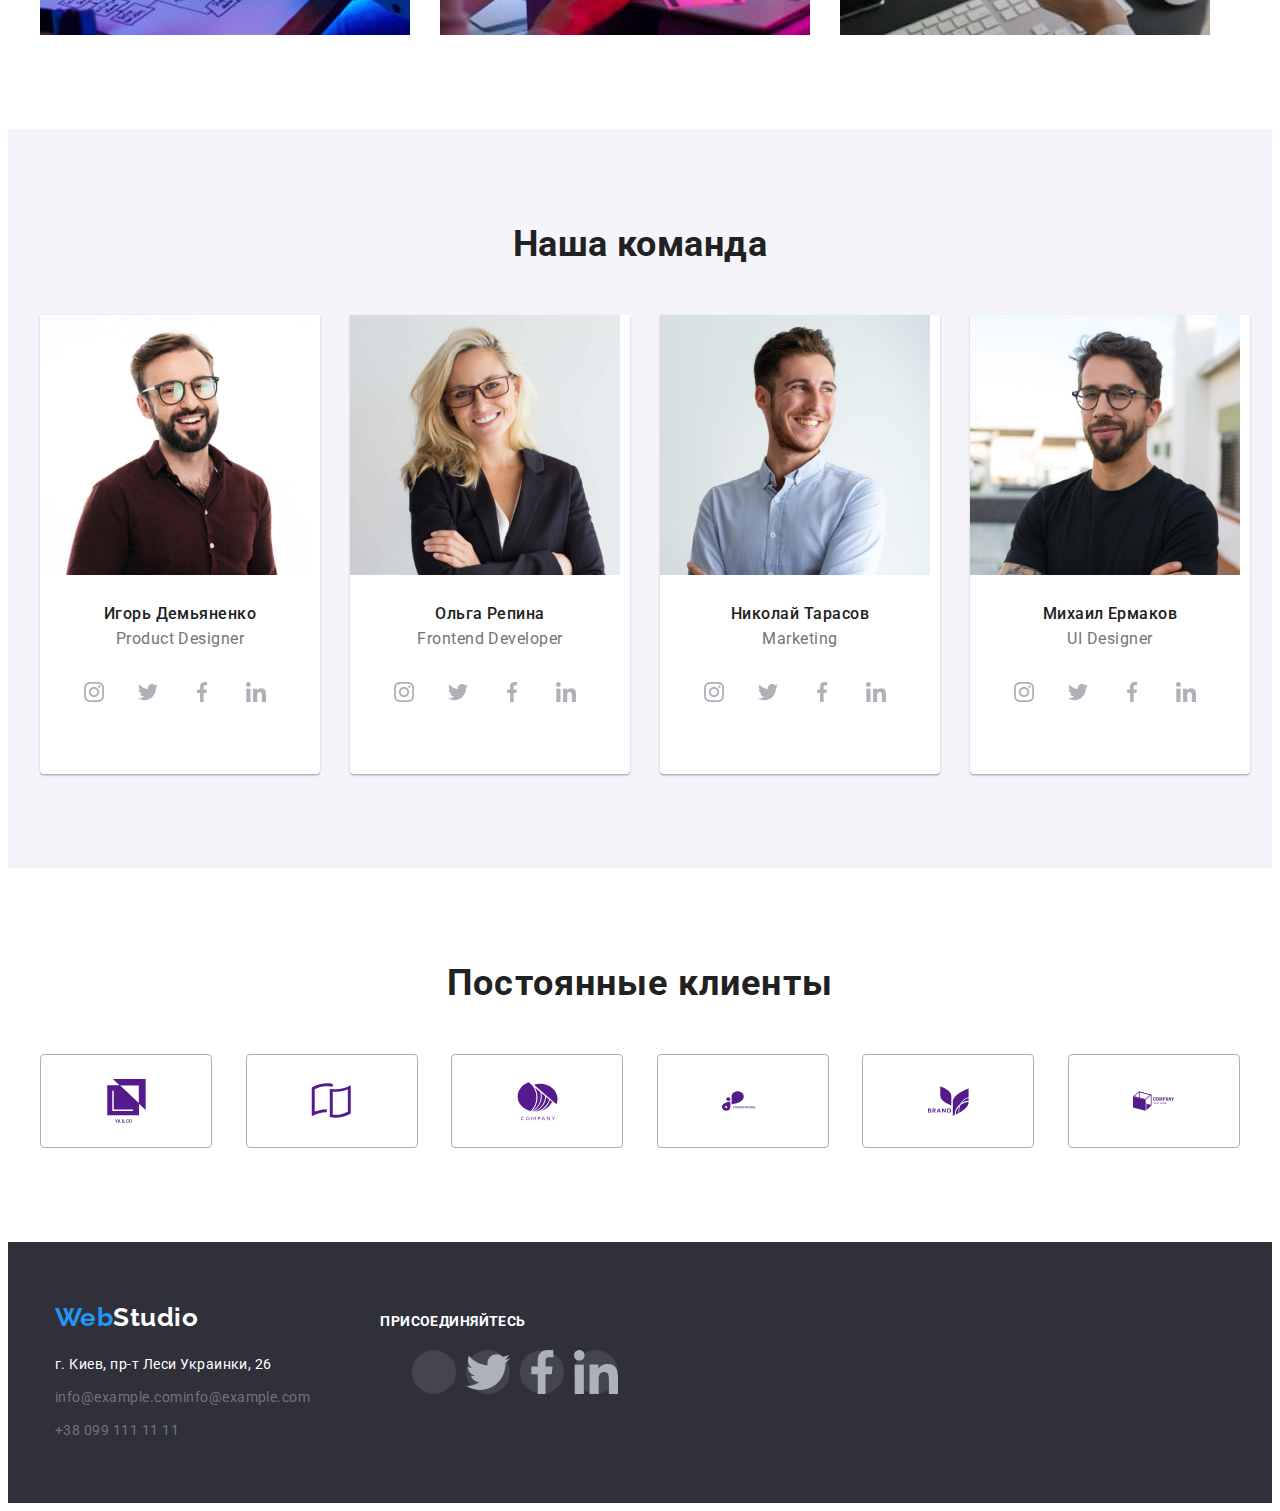
==== commit 3707d4c6: "edit-index" ====
--- a/index.html
+++ b/index.html
@@ -371,33 +371,33 @@
                 <div class="footer-conteiner">
                     <h2 class="footer-caption">Присоединяйтесь</h2>
                     <ul class="list-social-networks">
-                <li class="item-social-networks">
+                <li class="footer-item-social-networks">
                     <a class="link-social-networks footer-icon" href="https://www.instagram.com/" target="_blank"
                         rel="noopener no-referrer">
-                        <svg class="icon-social-networks">
+                        <svg class="footer-icon-social-networks">
                             <use href="./image/icons.svg#icon-instagram"> </use>
                         </svg>
                     </a>
                 </li>
                 
-                        <li class="item-social-networks "> <a class="link-social-networks footer-icon" href=""
+                        <li class="footer-item-social-networks "> <a class="link-social-networks footer-icon" href="https://twitter.com/"
                                 target="_blank" rel="noopener no-referrer">
-                                <svg class="icon-social-networks">
-                                    <use href=""> </use>
+                                <svg class="footer-icon-social-networks">
+                                    <use href="./images/icons.svg#icon-twitter"> </use>
                                 </svg>
                             </a></li>
                 
-                        <li class="item-social-networks "> <a class="link-social-networks footer-icon" href=""
+                        <li class="footer-item-social-networks "> <a class="link-social-networks footer-icon" href="https://www.facebook.com/"
                                 target="_blank" rel="noopener no-referrer">
-                                <svg class="icon-social-networks">
-                                    <use href=""> </use>
+                                <svg class="footer-icon-social-networks">
+                                    <use href="./images/icons.svg#icon-facebook"> </use>
                                 </svg>
                             </a></li>
                 
-                        <li class="item-social-networks "> <a class="link-social-networks footer-icon " href=""
+                        <li class="footer-item-social-networks "> <a class="link-social-networks footer-icon " href="https://www.linkedin.com/"
                                 target="_blank" rel="noopener no-referrer">
-                                <svg class="icon-social-networks">
-                                    <use href=""> </use>
+                                <svg class="footer-icon-social-networks">
+                                    <use href="./images/icons.svg#icon-linkedin"> </use>
                                 </svg>
                             </a></li>
                     </ul>
--- a/css/styles.css
+++ b/css/styles.css
@@ -298,7 +298,13 @@
 .team-list {
   display: flex;
 }
-
+.team-item{
+  background: var(--white-color);
+  box-shadow: 0px 1px 3px rgba(0, 0, 0, 0.12), 0px 1px 1px rgba(0, 0, 0, 0.14),
+    0px 2px 1px rgba(156, 138, 138, 0.2);
+  border-radius: 0px 0px 4px 4px;
+
+}
 .team-item {
   margin-right: 30px;
   background-color: var(--white-color);
@@ -358,15 +364,11 @@
   display: flex;
   justify-content: center;
   align-items: center;
-  color: var(--white-color);
-}
+  color: #afb1b8;
+}
+
 .icon-social-networks{
-  width: 20px;
-  height: 20px;
-  fill: #afb1b8;
-}
-.icon-social-networks{
-    display: block;
+  display: block;
   width: 20px;
   height: 20px;
   fill: currentColor;
@@ -410,26 +412,24 @@
   height: 92px;
   border: 1px solid #AFB1B8;
   border-radius: 4px;
-  display:flex
-}
-.link-client-company:focus .icon-client-company,
-.link-client-company:hover .icon-client-company{
-  border-color: #188ce8;
-  fill: #188ce8;
+  display:flex;
+  align-items: center;
+  justify-content: center;
+}
+.item-client-company:focus,
+.item-client-company:hover {
+  border: 1px solid var(--accent-colot);
 }
 .link-client-company:hover,
 .link-client-company:focus{
-  border-color: #188ce8;
-}
-.link-client-company{
-  display: flex;
-  align-items: center;
-  justify-content: center;
-}
+  border: 1px solid var(--accent-colot);
+  color: var(--accent-colot);
+}
+
 .icon-client-company{
-  width: 106px;
-  height: 60px;
-  fill: #afb1b8;
+  width: 41px;
+  height: 44px;
+  fill: currentColor;
 }
 
 /*----------------------- footer-------------------------- */
@@ -512,17 +512,37 @@
   color: var(--white-color);
   margin-bottom: 20px;
 }
+.list-social-networks{
+  display: flex;
+  justify-content: center;
+}
+.footer-item-social-networks{
+  width: 44px;
+  height: 44px;
+  margin-left: 10px;
+}
+.footer-item-social-networks:first-child {
+  margin-left: 0;
+}
 .footer-conteiner {
   padding-top: 12px;
 }
 .footer-icon {
-  background-color: #44454e;
-  fill: var(--white-color);
+display: flex;
+  align-items: center;
+  justify-content: center;
+  width: 100%;
+  height: 100%;
   border-radius: 50%;
-}
-.item-social-networks {
-  width: 44px;
-  height: 44px;
+  background: rgba(255, 255, 255, 0.1);
+}
+.footer-icon:hover,
+.feature-icon:focus{
+  background-color: var(--accent-colot);
+}
+.footer-icon-social-networks:hover,
+.footer-icon-social-networks:focus{
+  background-color: var(--accent-colot);
 }
 /*------------------- PORTFOLIO ---------------------------*/
 /* types of work */
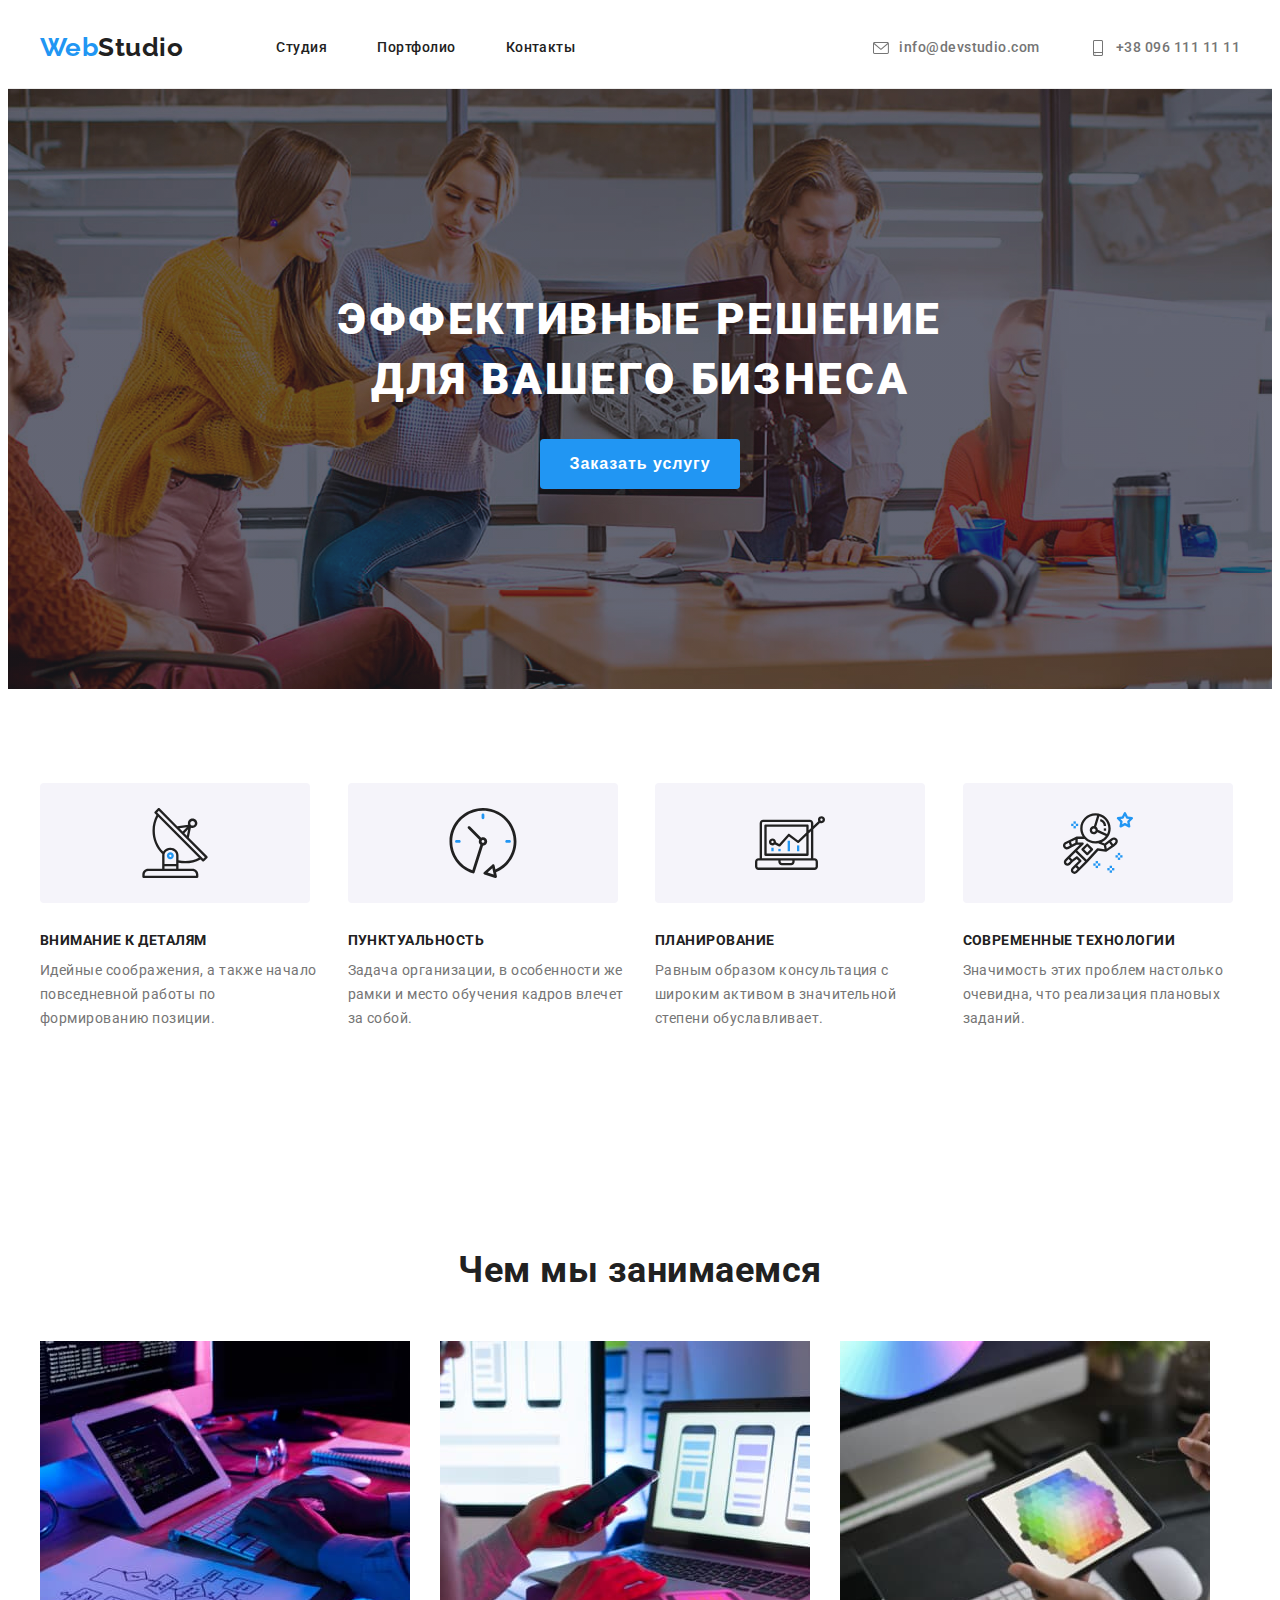
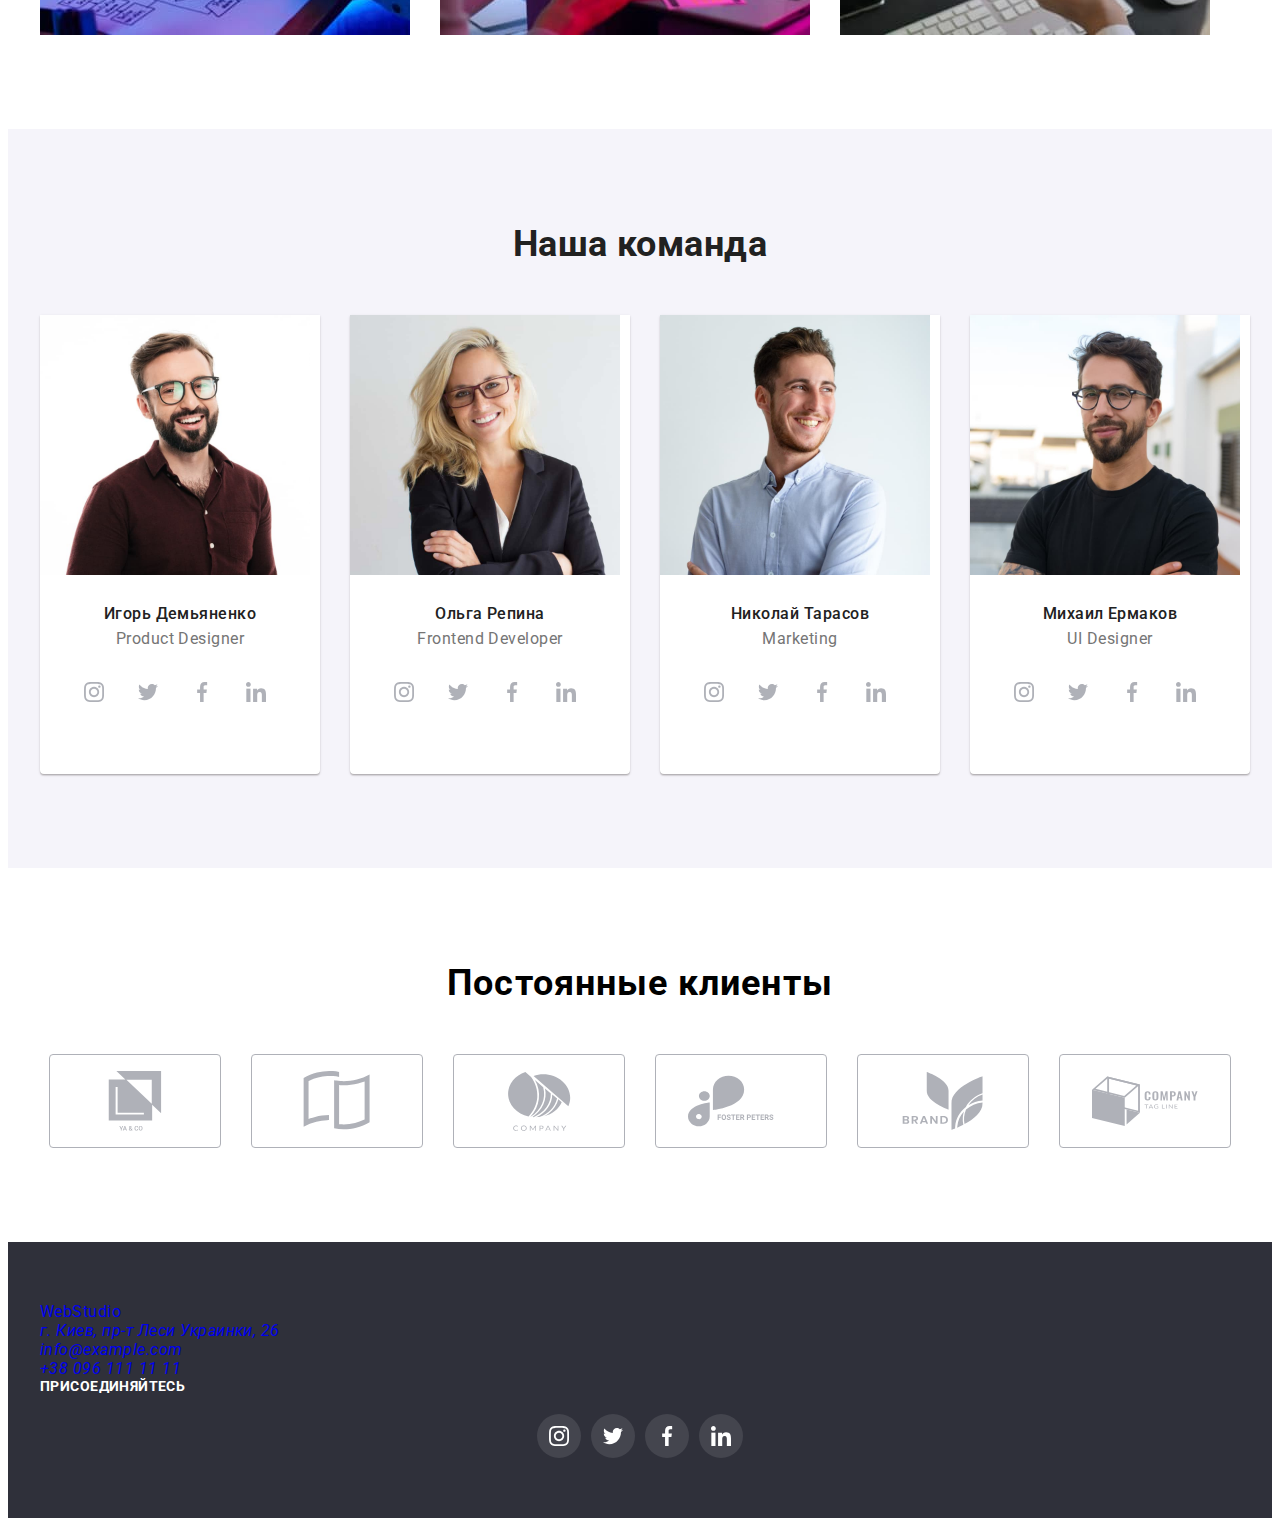
==== commit 7f0e9f34: "edit" ====
--- a/index.html
+++ b/index.html
@@ -286,123 +286,91 @@
             </div>
         </section>
 
-        <section class="section">
-            <div class="container">
-                <h2 class="client-title">Постоянные клиенты</h2>
-            <ul class="list-client-company">
-                <li class="item-client-company">
-                    <a href="" class="link-client-company">
-                        <svg class="icon-client-company">
-                            <use href="./images/icons.svg#icon-Union">
-            
-                            </use>
-                        </svg>
-                    </a>
-                </li>
-                <li class="item-client-company">
-                    <a href="" class="link-client-company">
-                        <svg class="icon-client-company">
-                            <use href="./images/icons.svg#icon-Union2">
-            
-                            </use>
-                        </svg>
-                    </a>
-                </li>
-                <li class="item-client-company">
-                    <a href="" class="link-client-company">
-                        <svg class="icon-client-company">
-                            <use href="./images/icons.svg#icon-Union3">
-            
-                            </use>
-                        </svg>
-                    </a>
-                </li>
-                <li class="item-client-company">
-                    <a href="" class="link-client-company">
-                        <svg class="icon-client-company">
-                            <use href="./images/icons.svg#icon-Union4">
-            
-                            </use>
-                        </svg>
-                    </a>
-                </li>
-                <li class="item-client-company">
-                    <a href="" class="link-client-company">
-                        <svg class="icon-client-company">
-                            <use href="./images/icons.svg#icon-Union5">
-            
-                            </use>
-                        </svg>
-                    </a>
-                </li>
-                <li class="item-client-company">
-                    <a href="" class="link-client-company">
-                        <svg class="icon-client-company">
-                            <use href="./images/icons.svg#icon-Union6">
-            
-                            </use>
-                        </svg>
-                    </a>
-                </li>
-            
-            </ul>
-            </div>
-        </section>
+<section class="section">
+    <div class="container">
+        <h2 class="clients-header">Постоянные клиенты</h2>
+        <ul class="list clients-list">
+            <li class="clients-item">
+                <a href="#" class="clients-link"><svg class="icon clients-icon" width="106px" height="60px">
+                        <use href="./images/icons.svg#icon-Union"></use>
+                    </svg></a>
+            </li>
+            <li class="clients-item">
+                <a href="#" class="clients-link"><svg class="icon clients-icon" width="106px" height="60px">
+                        <use href="./images/icons.svg#icon-Union2"></use>
+                    </svg></a>
+            </li>
+            <li class="clients-item">
+                <a href="#" class="clients-link"><svg class="icon clients-icon" width="106px" height="60px">
+                        <use href="./images/icons.svg#icon-Union3"></use>
+                    </svg></a>
+            </li>
+            <li class="clients-item">
+                <a href="#" class="clients-link"><svg class="icon clients-icon" width="106px" height="60px">
+                        <use href="./images/icons.svg#icon-Union4"></use>
+                    </svg></a>
+            </li>
+            <li class="clients-item">
+                <a href="#" class="clients-link"><svg class="icon clients-icon" width="106px" height="60px">
+                        <use href="./images/icons.svg#icon-Union5"></use>
+                    </svg></a>
+            </li>
+            <li class="clients-item">
+                <a href="#" class="clients-link"><svg class="icon clients-icon" width="106px" height="60px">
+                        <use href="./images/icons.svg#icon-Union6"></use>
+                    </svg></a>
+            </li>
+        </ul>
+    </div>
+</section>
     </main>
 
-    <footer class=" footer">
-        <div class="container box">
-        <div class="container footer-box">
-            <a href="./index.html" class="logo-bot"> <span class="logo-start">Web</span><span
-                    class="logo-and">Studio</span> </a>
-            <address>
-                <ul class="address ">
-                    <li class="address-item"> <a
-                            href="https://www.google.com.ua/maps/place/%D0%B1%D1%83%D0%BB.+%D0%9B%D0%B5%D1%81%D0%B8+%D0%A3%D0%BA%D1%80%D0%B0%D0%B8%D0%BD%D0%BA%D0%B8,+26,+%D0%9A%D0%B8%D0%B5%D0%B2,+%D0%A3%D0%BA%D1%80%D0%B0%D0%B8%D0%BD%D0%B0,+02000/@50.4265807,30.5361971,17z/data=!3m1!4b1!4m5!3m4!1s0x40d4cf0e033ecbe9:0x57a4dffefec77da0!8m2!3d50.4265807!4d30.5383858?hl=ru"
-                            target="_blank" rel="noopener no-referrer" class="plase">г. Киев, пр-т Леси Украинки, 26</a>
-                    </li>
-                    <li class="address-item"> <a href="mailto:info@example.com"
-                            class="address-link">info@example.cominfo@example.com</a> </li>
-                    <li class="address-item"> <a href="telto:+380991111111" class="address-link"> +38 099 111 11 11 </a>
-                    </li>
-                </ul>
-            </address>
-        </div>
-                <div class="footer-conteiner">
-                    <h2 class="footer-caption">Присоединяйтесь</h2>
-                    <ul class="list-social-networks">
-                <li class="footer-item-social-networks">
-                    <a class="link-social-networks footer-icon" href="https://www.instagram.com/" target="_blank"
-                        rel="noopener no-referrer">
-                        <svg class="footer-icon-social-networks">
-                            <use href="./image/icons.svg#icon-instagram"> </use>
-                        </svg>
-                    </a>
-                </li>
-                
-                        <li class="footer-item-social-networks "> <a class="link-social-networks footer-icon" href="https://twitter.com/"
-                                target="_blank" rel="noopener no-referrer">
-                                <svg class="footer-icon-social-networks">
-                                    <use href="./images/icons.svg#icon-twitter"> </use>
-                                </svg>
-                            </a></li>
-                
-                        <li class="footer-item-social-networks "> <a class="link-social-networks footer-icon" href="https://www.facebook.com/"
-                                target="_blank" rel="noopener no-referrer">
-                                <svg class="footer-icon-social-networks">
-                                    <use href="./images/icons.svg#icon-facebook"> </use>
-                                </svg>
-                            </a></li>
-                
-                        <li class="footer-item-social-networks "> <a class="link-social-networks footer-icon " href="https://www.linkedin.com/"
-                                target="_blank" rel="noopener no-referrer">
-                                <svg class="footer-icon-social-networks">
-                                    <use href="./images/icons.svg#icon-linkedin"> </use>
-                                </svg>
-                            </a></li>
+    <footer class="footer">
+        <div class="container footer-content">
+            <div class="footer-address">
+                <a href="./index.html" class="footer-logo"><span class="footer-logo-blue">Web</span>Studio</a>
+                <address class="footer-list">
+                    <ul class="footer-address-list">
+                        <li>
+                            <a href="https://goo.gl/maps/sKUV3N8SFqWd6LK18" class="footer-address-map" target="_blank">
+                                г. Киев, пр-т Леси Украинки, 26</a>
+                        </li>
+                        <li>
+                            <a href="mailto:info@example.com" class="footer-address-link">info@example.com</a>
+                        </li>
+                        <li><a href="tel:+380961111111" class="footer-address-link">+38 096 111 11 11</a></li>
                     </ul>
-                
-                </div>
+                </address>
+            </div>
+            <div class="footer-social">
+                <p class="invite">присоединяйтесь</p>
+                <ul class="list footer-icon-list">
+                    <li class="footer-icon-item">
+                        <a href="https://www.instagram.com/" class="footer-link">
+                            <svg class="icon footer-icon">
+                                <use href="./images/icons.svg#icon-instagram" width="20px" height="20px"></use>
+                            </svg></a>
+                    </li>
+                    <li class="footer-icon-item">
+                        <a href="https://twitter.com/" class="footer-link">
+                            <svg class="icon footer-icon">
+                                <use href="./images/icons.svg#icon-twitter" width="20px" height="20px"></use>
+                            </svg></a>
+                    </li>
+                    <li class="footer-icon-item">
+                        <a href="https://www.facebook.com/" class="footer-link">
+                            <svg class="icon footer-icon">
+                                <use href="./images/icons.svg#icon-facebook" width="20px" height="20px"></use>
+                            </svg></a>
+                    </li>
+                    <li class="footer-icon-item">
+                        <a href="https://linkedin.com/" class="footer-link">
+                            <svg class="icon footer-icon">
+                                <use href="./images/icons.svg#icon-linkedin" width="20px" height="20px"></use>
+                            </svg></a>
+                    </li>
+                </ul>
+            </div>
         </div>
     </footer>
 
--- a/css/styles.css
+++ b/css/styles.css
@@ -386,52 +386,53 @@
 }
 
 /*--------------------- client company----------- */
-.list-client-company {
-  display: flex;
-}
-
-.client-title {
+.clients-header {
   font-weight: 700;
   font-size: 36px;
   line-height: 42px;
   text-align: center;
   letter-spacing: 0.03em;
-  color: var(--title-text-color);
+  color: #000000;
   margin-bottom: 50px;
 }
-
-.item-client-company:not(:last-child) {
-  margin-right: 30px;
-}
-.list-client-company{
-  display: flex;
-  justify-content: space-between;
-}
-.link-client-company{
+.clients-list {
+  display: flex;
+  justify-content: center;
+  align-items: center;
+}
+.clients-item {
+  border: 1px solid #afb1b8;
+  border-radius: 4px;
+  margin-left: 30px;
   width: 170px;
   height: 92px;
-  border: 1px solid #AFB1B8;
-  border-radius: 4px;
-  display:flex;
-  align-items: center;
-  justify-content: center;
-}
-.item-client-company:focus,
-.item-client-company:hover {
-  border: 1px solid var(--accent-colot);
-}
-.link-client-company:hover,
-.link-client-company:focus{
+}
+.clients-item:first-child {
+  margin-left: 0;
+}
+.clients-link {
+  display: flex;
+  justify-content: center;
+  align-items: center;
+  /* padding: 16px 32px; */
+  width: 100%;
+  height: 100%;
+  color: #afb1b8;
+}
+.clients-item:hover,
+.clients-item:focus {
+  border: 1px solid #afb1b8;
+}
+.clients-link:hover,
+.clients-link:focus {
   border: 1px solid var(--accent-colot);
   color: var(--accent-colot);
 }
-
-.icon-client-company{
-  width: 41px;
-  height: 44px;
+.clients-icon {
+  width: 106px;
+  height: 60px;
   fill: currentColor;
 }
-
 /*----------------------- footer-------------------------- */
 .footer {
   background-color: var(--black-background-color);
@@ -503,32 +504,29 @@
   fill:#afb1b8;
 }
 
-.footer-caption {
+.invite {
   font-weight: 700;
   font-size: 14px;
-  line-height: 1.14;
+  line-height: 16px;
   letter-spacing: 0.03em;
   text-transform: uppercase;
   color: var(--white-color);
   margin-bottom: 20px;
 }
-.list-social-networks{
-  display: flex;
-  justify-content: center;
-}
-.footer-item-social-networks{
+.footer-icon-list {
+  display: flex;
+  justify-content: center;
+}
+.footer-icon-item {
   width: 44px;
   height: 44px;
   margin-left: 10px;
 }
-.footer-item-social-networks:first-child {
+.footer-icon-item:first-child {
   margin-left: 0;
 }
-.footer-conteiner {
-  padding-top: 12px;
-}
-.footer-icon {
-display: flex;
+.footer-link {
+  display: flex;
   align-items: center;
   justify-content: center;
   width: 100%;
@@ -536,12 +534,18 @@
   border-radius: 50%;
   background: rgba(255, 255, 255, 0.1);
 }
+.footer-link:hover,
+.footer-link:focus {
+  background-color: var(--accent-colot);
+}
+.footer-icon {
+  display: block;
+  width: 20px;
+  height: 20px;
+  fill: var(--white-color);
+}
 .footer-icon:hover,
-.feature-icon:focus{
-  background-color: var(--accent-colot);
-}
-.footer-icon-social-networks:hover,
-.footer-icon-social-networks:focus{
+.footer-icon:focus {
   background-color: var(--accent-colot);
 }
 /*------------------- PORTFOLIO ---------------------------*/
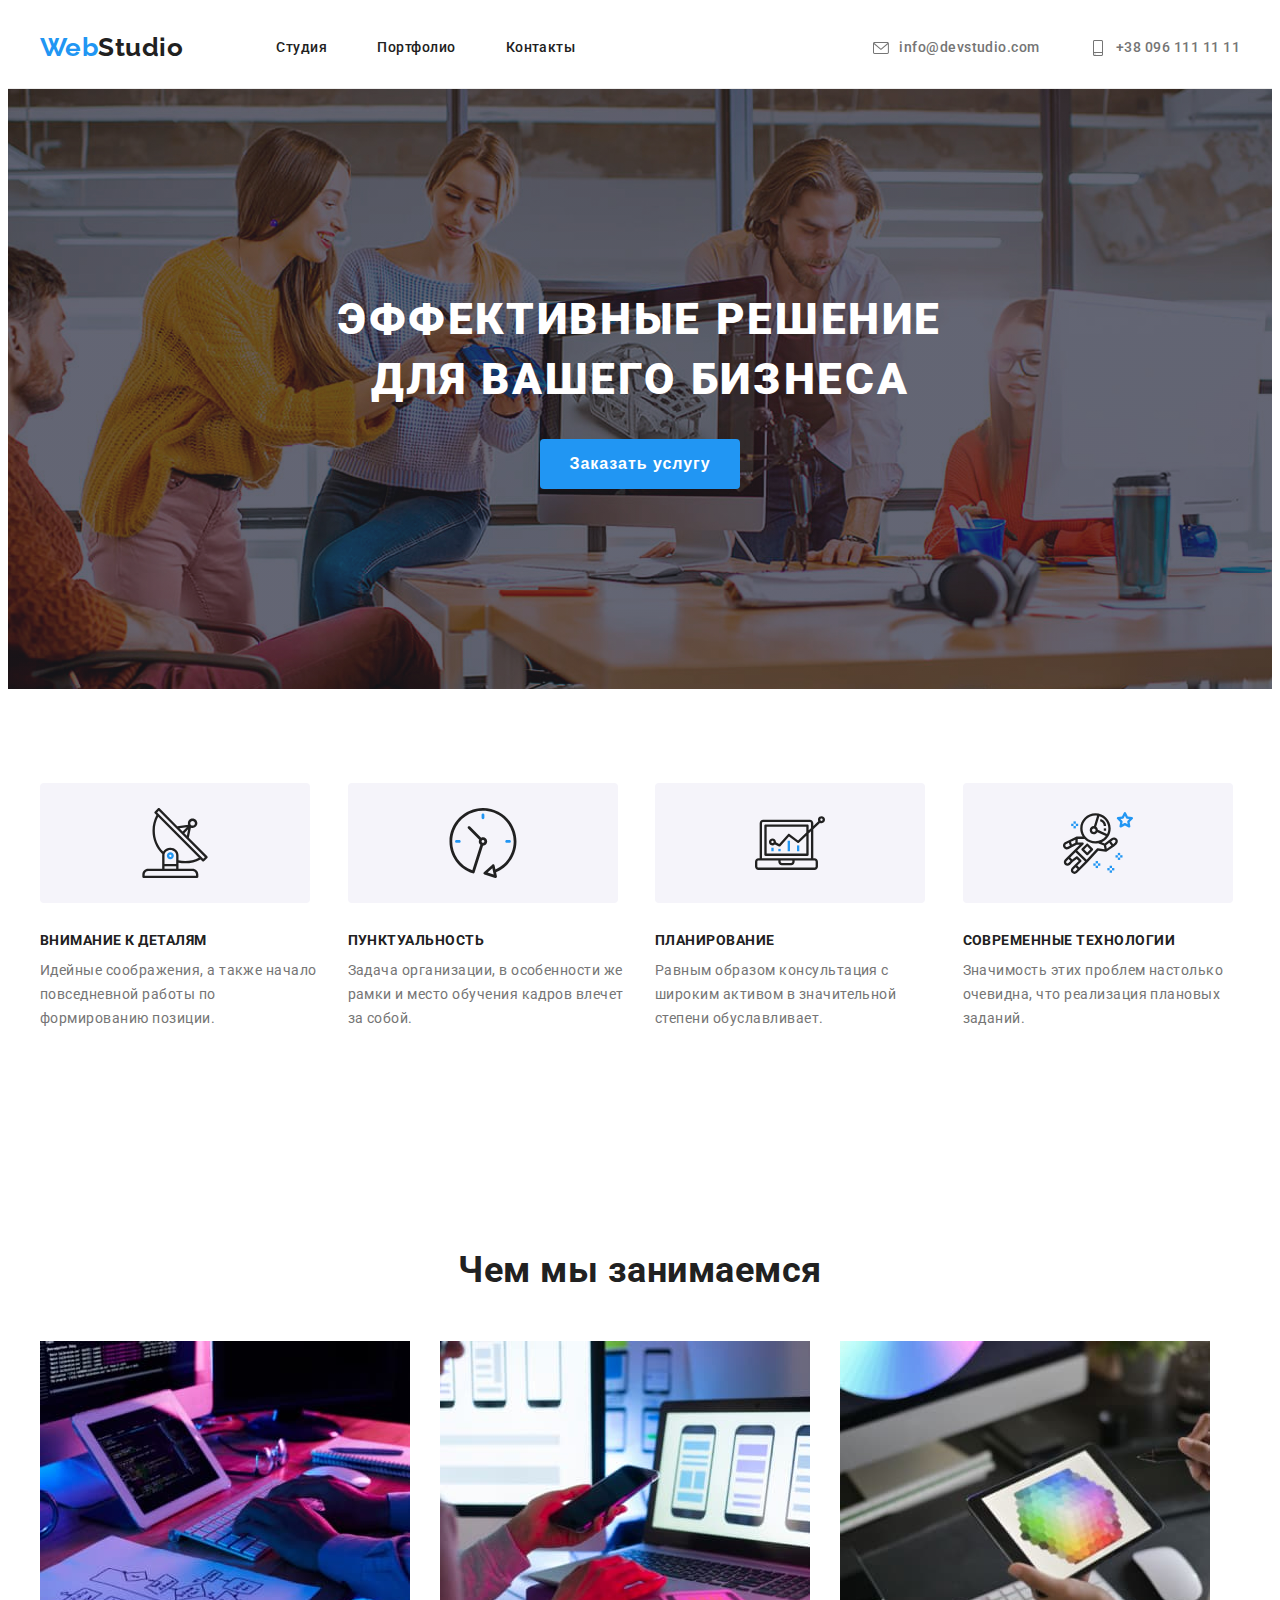
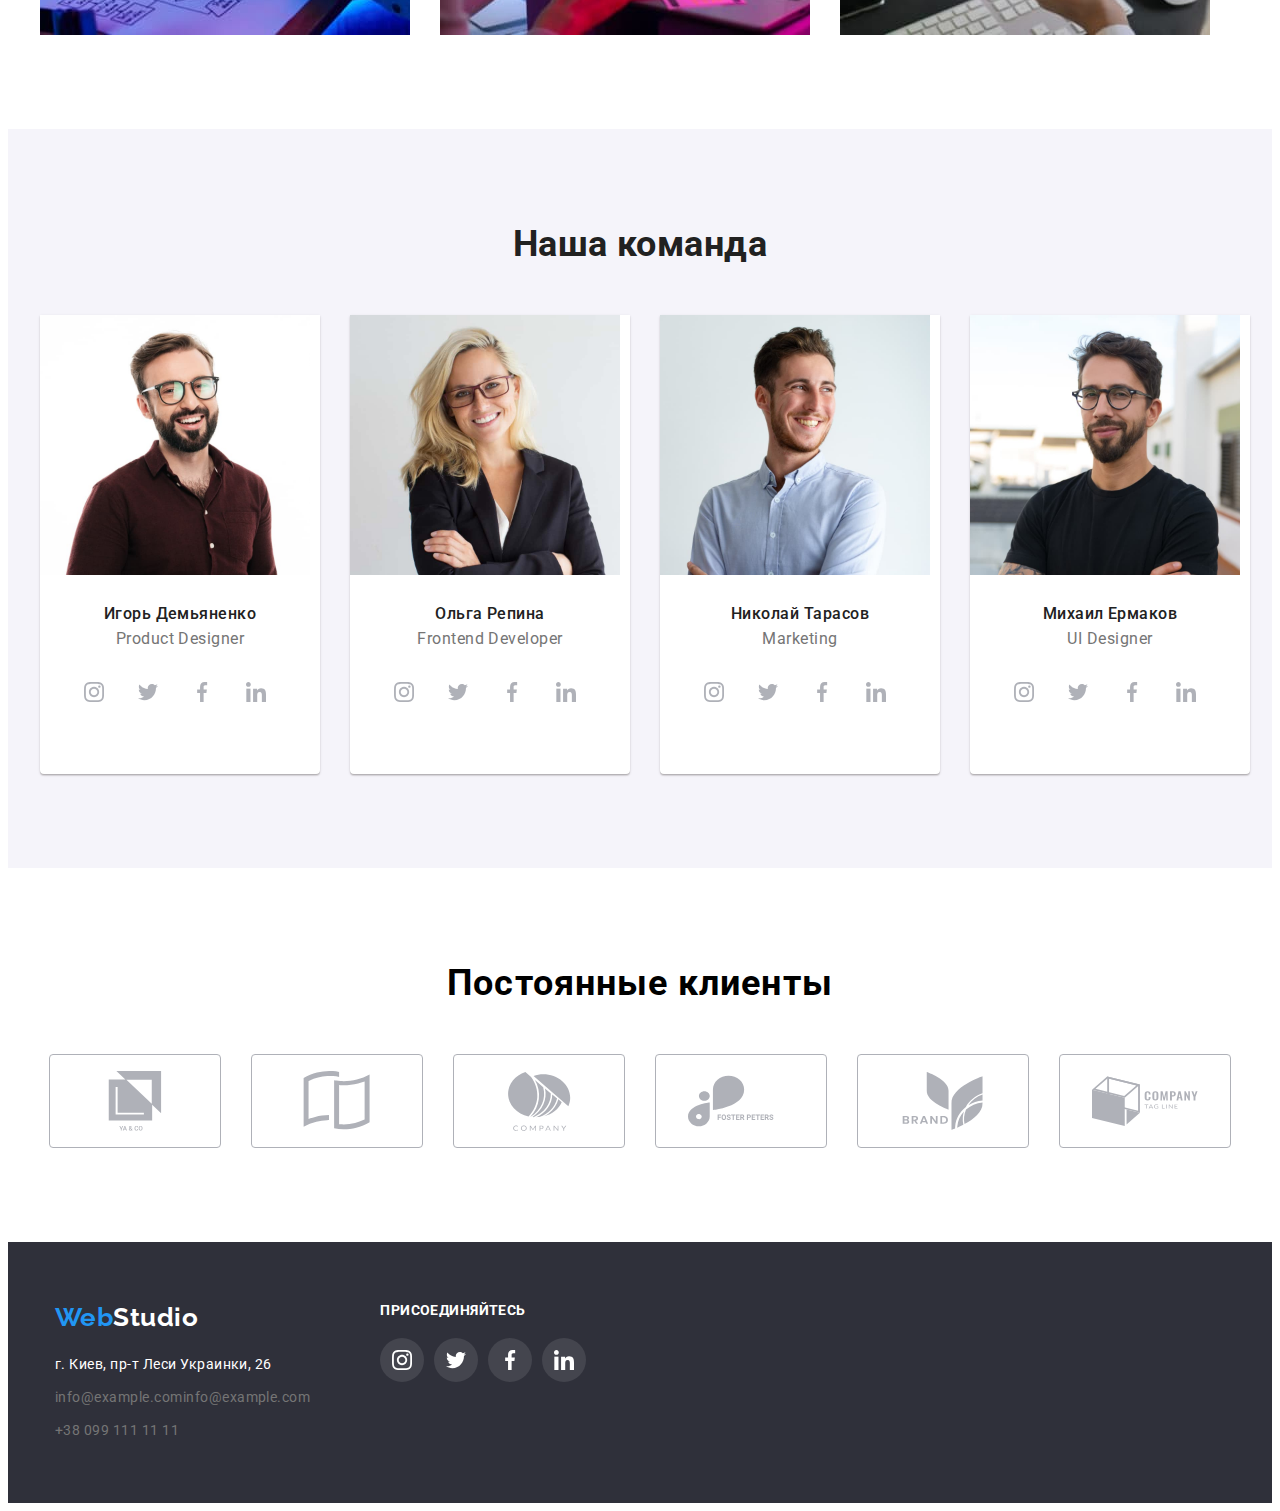
==== commit 52bc84ed: "Update index.html" ====
--- a/index.html
+++ b/index.html
@@ -325,52 +325,53 @@
 </section>
     </main>
 
-    <footer class="footer">
-        <div class="container footer-content">
-            <div class="footer-address">
-                <a href="./index.html" class="footer-logo"><span class="footer-logo-blue">Web</span>Studio</a>
-                <address class="footer-list">
-                    <ul class="footer-address-list">
-                        <li>
-                            <a href="https://goo.gl/maps/sKUV3N8SFqWd6LK18" class="footer-address-map" target="_blank">
-                                г. Киев, пр-т Леси Украинки, 26</a>
-                        </li>
-                        <li>
-                            <a href="mailto:info@example.com" class="footer-address-link">info@example.com</a>
-                        </li>
-                        <li><a href="tel:+380961111111" class="footer-address-link">+38 096 111 11 11</a></li>
-                    </ul>
-                </address>
-            </div>
-            <div class="footer-social">
-                <p class="invite">присоединяйтесь</p>
-                <ul class="list footer-icon-list">
-                    <li class="footer-icon-item">
-                        <a href="https://www.instagram.com/" class="footer-link">
-                            <svg class="icon footer-icon">
-                                <use href="./images/icons.svg#icon-instagram" width="20px" height="20px"></use>
-                            </svg></a>
-                    </li>
-                    <li class="footer-icon-item">
-                        <a href="https://twitter.com/" class="footer-link">
-                            <svg class="icon footer-icon">
-                                <use href="./images/icons.svg#icon-twitter" width="20px" height="20px"></use>
-                            </svg></a>
-                    </li>
-                    <li class="footer-icon-item">
-                        <a href="https://www.facebook.com/" class="footer-link">
-                            <svg class="icon footer-icon">
-                                <use href="./images/icons.svg#icon-facebook" width="20px" height="20px"></use>
-                            </svg></a>
-                    </li>
-                    <li class="footer-icon-item">
-                        <a href="https://linkedin.com/" class="footer-link">
-                            <svg class="icon footer-icon">
-                                <use href="./images/icons.svg#icon-linkedin" width="20px" height="20px"></use>
-                            </svg></a>
-                    </li>
-                </ul>
-            </div>
+    <footer class=" footer">
+        <div class="container box">
+        <div class="container footer-box">
+            <a href="./index.html" class="logo-bot"> <span class="logo-start">Web</span><span
+                    class="logo-and">Studio</span> </a>
+            <address>
+                <ul class="address ">
+                    <li class="address-item"> <a
+                            href="https://www.google.com.ua/maps/place/%D0%B1%D1%83%D0%BB.+%D0%9B%D0%B5%D1%81%D0%B8+%D0%A3%D0%BA%D1%80%D0%B0%D0%B8%D0%BD%D0%BA%D0%B8,+26,+%D0%9A%D0%B8%D0%B5%D0%B2,+%D0%A3%D0%BA%D1%80%D0%B0%D0%B8%D0%BD%D0%B0,+02000/@50.4265807,30.5361971,17z/data=!3m1!4b1!4m5!3m4!1s0x40d4cf0e033ecbe9:0x57a4dffefec77da0!8m2!3d50.4265807!4d30.5383858?hl=ru"
+                            target="_blank" rel="noopener no-referrer" class="plase">г. Киев, пр-т Леси Украинки, 26</a>
+                    </li>
+                    <li class="address-item"> <a href="mailto:info@example.com"
+                            class="address-link">info@example.cominfo@example.com</a> </li>
+                    <li class="address-item"> <a href="telto:+380991111111" class="address-link"> +38 099 111 11 11 </a>
+                    </li>
+                </ul>
+            </address>
+        </div>
+<div class="footer-social">
+    <p class="invite">присоединяйтесь</p>
+    <ul class="list footer-icon-list">
+        <li class="footer-icon-item">
+            <a href="https://www.instagram.com/" class="footer-link">
+                <svg class="icon footer-icon">
+                    <use href="./images/icons.svg#icon-instagram" width="20px" height="20px"></use>
+                </svg></a>
+        </li>
+        <li class="footer-icon-item">
+            <a href="https://twitter.com/" class="footer-link">
+                <svg class="icon footer-icon">
+                    <use href="./images/icons.svg#icon-twitter" width="20px" height="20px"></use>
+                </svg></a>
+        </li>
+        <li class="footer-icon-item">
+            <a href="https://www.facebook.com/" class="footer-link">
+                <svg class="icon footer-icon">
+                    <use href="./images/icons.svg#icon-facebook" width="20px" height="20px"></use>
+                </svg></a>
+        </li>
+        <li class="footer-icon-item">
+            <a href="https://linkedin.com/" class="footer-link">
+                <svg class="icon footer-icon">
+                    <use href="./images/icons.svg#icon-linkedin" width="20px" height="20px"></use>
+                </svg></a>
+        </li>
+    </ul>
+</div>
         </div>
     </footer>
 
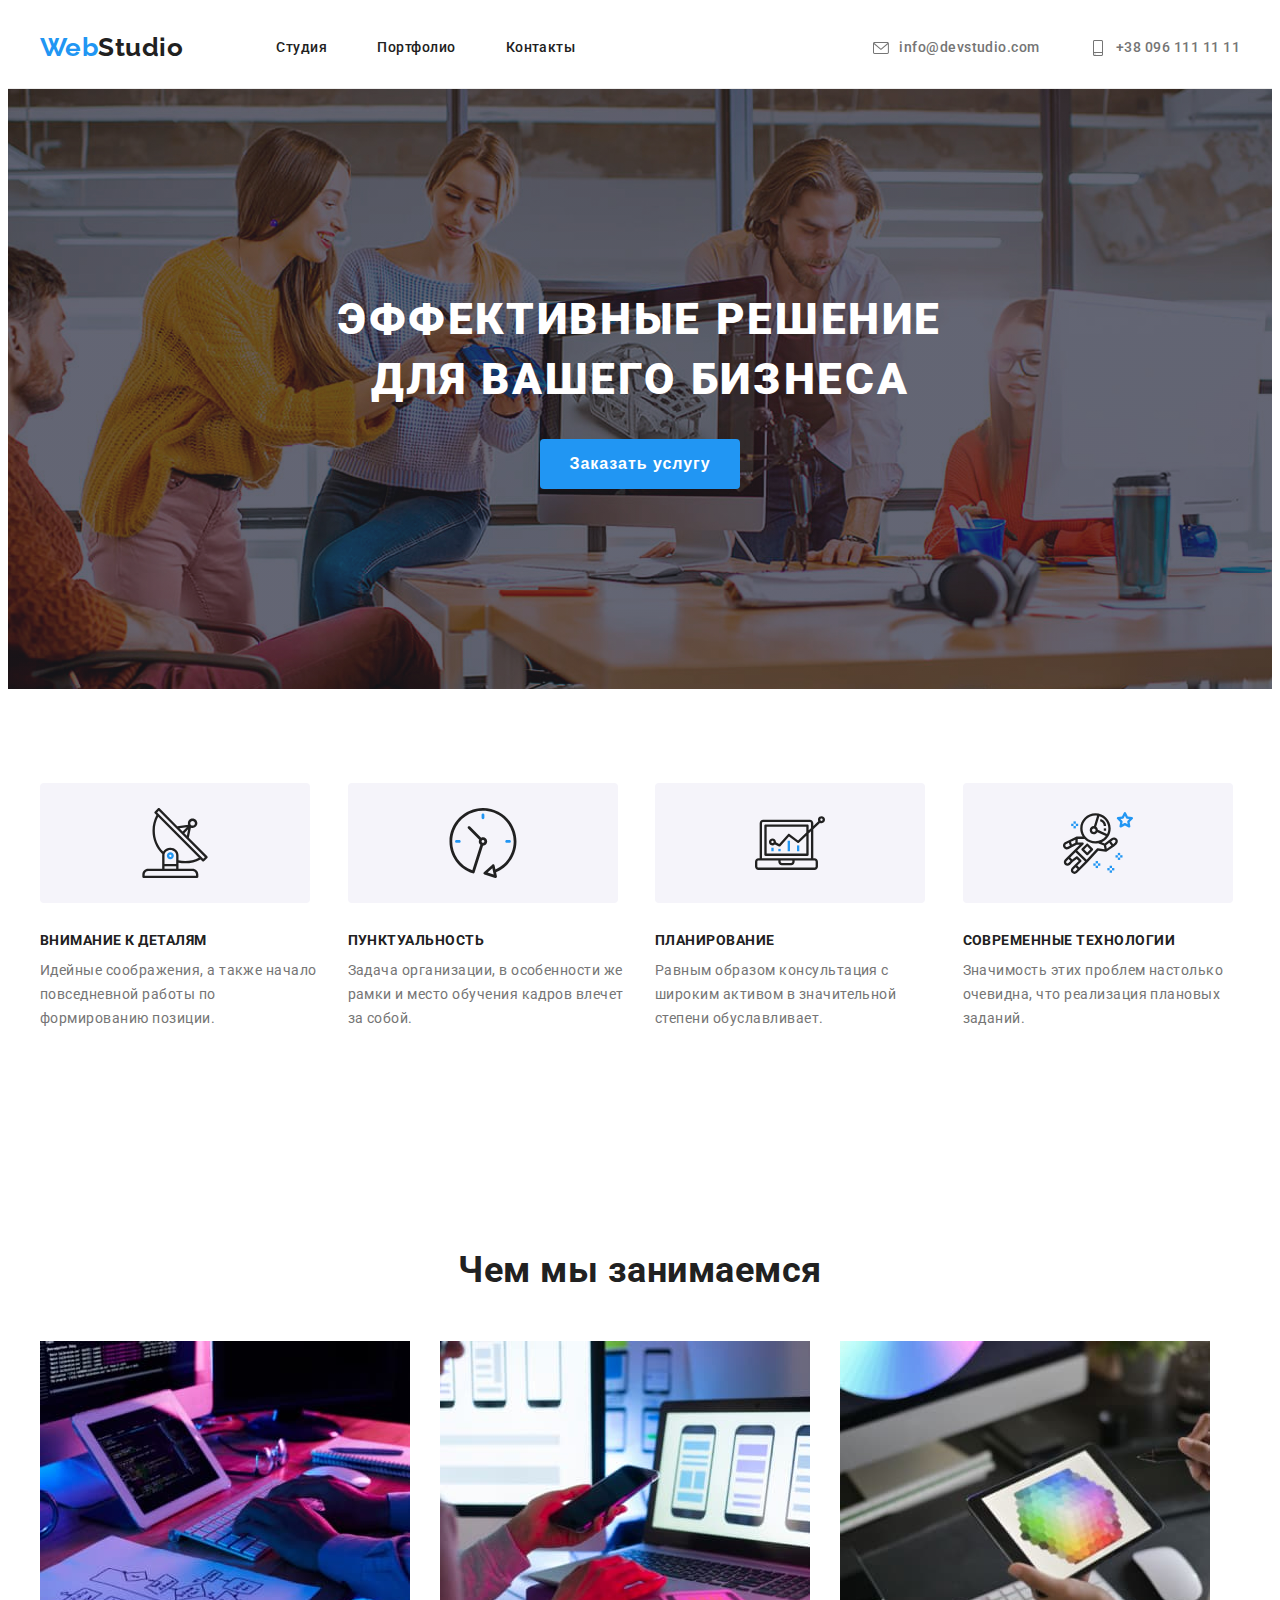
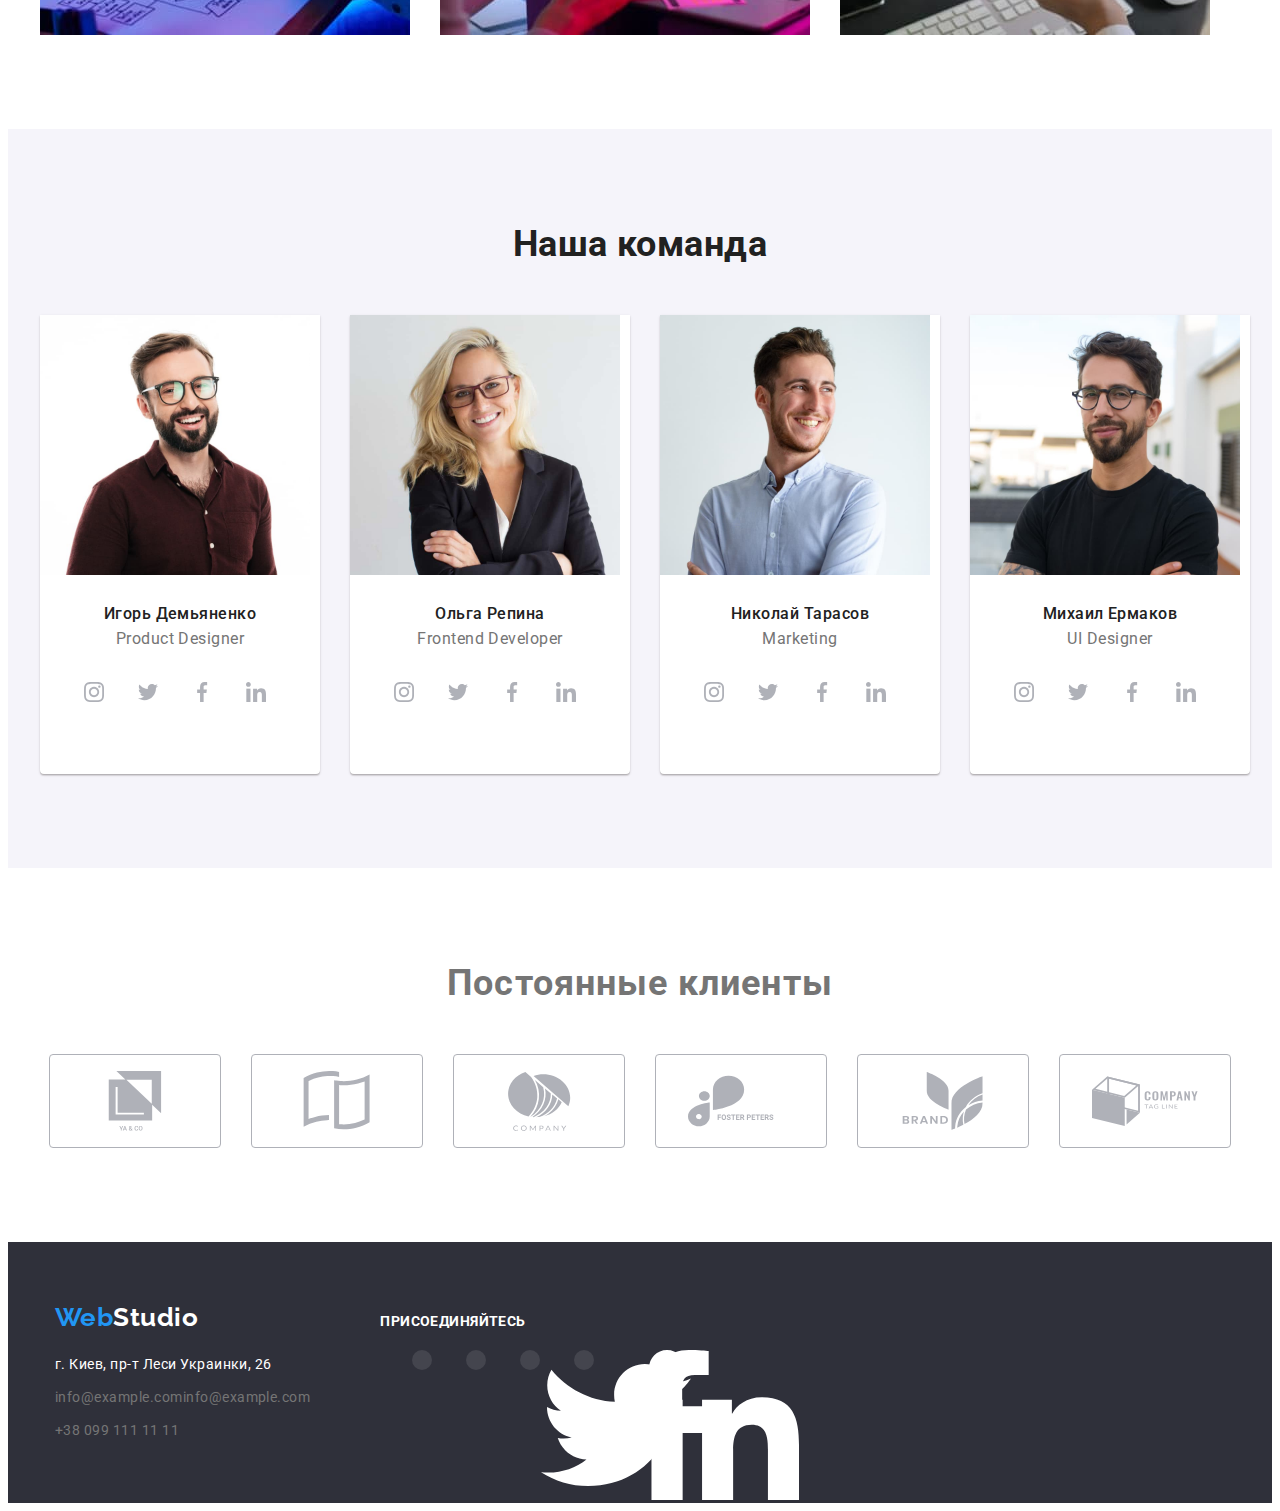
==== commit a92b9a30: "ee" ====
--- a/index.html
+++ b/index.html
@@ -343,35 +343,41 @@
                 </ul>
             </address>
         </div>
-<div class="footer-social">
-    <p class="invite">присоединяйтесь</p>
-    <ul class="list footer-icon-list">
-        <li class="footer-icon-item">
-            <a href="https://www.instagram.com/" class="footer-link">
-                <svg class="icon footer-icon">
-                    <use href="./images/icons.svg#icon-instagram" width="20px" height="20px"></use>
-                </svg></a>
-        </li>
-        <li class="footer-icon-item">
-            <a href="https://twitter.com/" class="footer-link">
-                <svg class="icon footer-icon">
-                    <use href="./images/icons.svg#icon-twitter" width="20px" height="20px"></use>
-                </svg></a>
-        </li>
-        <li class="footer-icon-item">
-            <a href="https://www.facebook.com/" class="footer-link">
-                <svg class="icon footer-icon">
-                    <use href="./images/icons.svg#icon-facebook" width="20px" height="20px"></use>
-                </svg></a>
-        </li>
-        <li class="footer-icon-item">
-            <a href="https://linkedin.com/" class="footer-link">
-                <svg class="icon footer-icon">
-                    <use href="./images/icons.svg#icon-linkedin" width="20px" height="20px"></use>
-                </svg></a>
-        </li>
-    </ul>
-</div>
+                <div class="footer-conteiner">
+                    <h2 class="footer-caption">Присоединяйтесь</h2>
+                    <ul class="list-social-networks">
+                <li class="footer-item-social-networks">
+                    <a class="link-social-networks footer-icon" href="https://www.instagram.com/" target="_blank"
+                        rel="noopener no-referrer">
+                        <svg class="footer-icon-social-networks">
+                            <use href="./image/icons.svg#icon-instagram"> </use>
+                        </svg>
+                    </a>
+                </li>
+                
+                        <li class="footer-item-social-networks "> <a class="link-social-networks footer-icon" href="https://twitter.com/"
+                                target="_blank" rel="noopener no-referrer">
+                                <svg class="footer-icon-social-networks">
+                                    <use href="./images/icons.svg#icon-twitter"> </use>
+                                </svg>
+                            </a></li>
+                
+                        <li class="footer-item-social-networks "> <a class="link-social-networks footer-icon" href="https://www.facebook.com/"
+                                target="_blank" rel="noopener no-referrer">
+                                <svg class="footer-icon-social-networks">
+                                    <use href="./images/icons.svg#icon-facebook"> </use>
+                                </svg>
+                            </a></li>
+                
+                        <li class="footer-item-social-networks "> <a class="link-social-networks footer-icon " href="https://www.linkedin.com/"
+                                target="_blank" rel="noopener no-referrer">
+                                <svg class="footer-icon-social-networks">
+                                    <use href="./images/icons.svg#icon-linkedin"> </use>
+                                </svg>
+                            </a></li>
+                    </ul>
+                
+                </div>
         </div>
     </footer>
 
--- a/css/styles.css
+++ b/css/styles.css
@@ -392,7 +392,7 @@
   line-height: 42px;
   text-align: center;
   letter-spacing: 0.03em;
-  color: #000000;
+  color: var();
   margin-bottom: 50px;
 }
 .clients-list {
@@ -504,29 +504,32 @@
   fill:#afb1b8;
 }
 
-.invite {
+.footer-caption {
   font-weight: 700;
   font-size: 14px;
-  line-height: 16px;
+  line-height: 1.14;
   letter-spacing: 0.03em;
   text-transform: uppercase;
   color: var(--white-color);
   margin-bottom: 20px;
 }
-.footer-icon-list {
-  display: flex;
-  justify-content: center;
-}
-.footer-icon-item {
+.list-social-networks{
+  display: flex;
+  justify-content: center;
+}
+.footer-item-social-networks{
   width: 44px;
   height: 44px;
   margin-left: 10px;
 }
-.footer-icon-item:first-child {
+.footer-item-social-networks:first-child {
   margin-left: 0;
 }
-.footer-link {
-  display: flex;
+.footer-conteiner {
+  padding-top: 12px;
+}
+.footer-icon {
+display: flex;
   align-items: center;
   justify-content: center;
   width: 100%;
@@ -534,8 +537,8 @@
   border-radius: 50%;
   background: rgba(255, 255, 255, 0.1);
 }
-.footer-link:hover,
-.footer-link:focus {
+.footer-icon:hover,
+.feature-icon:focus{
   background-color: var(--accent-colot);
 }
 .footer-icon {
@@ -544,8 +547,8 @@
   height: 20px;
   fill: var(--white-color);
 }
-.footer-icon:hover,
-.footer-icon:focus {
+.footer-icon-social-networks:hover,
+.footer-icon-social-networks:focus{
   background-color: var(--accent-colot);
 }
 /*------------------- PORTFOLIO ---------------------------*/
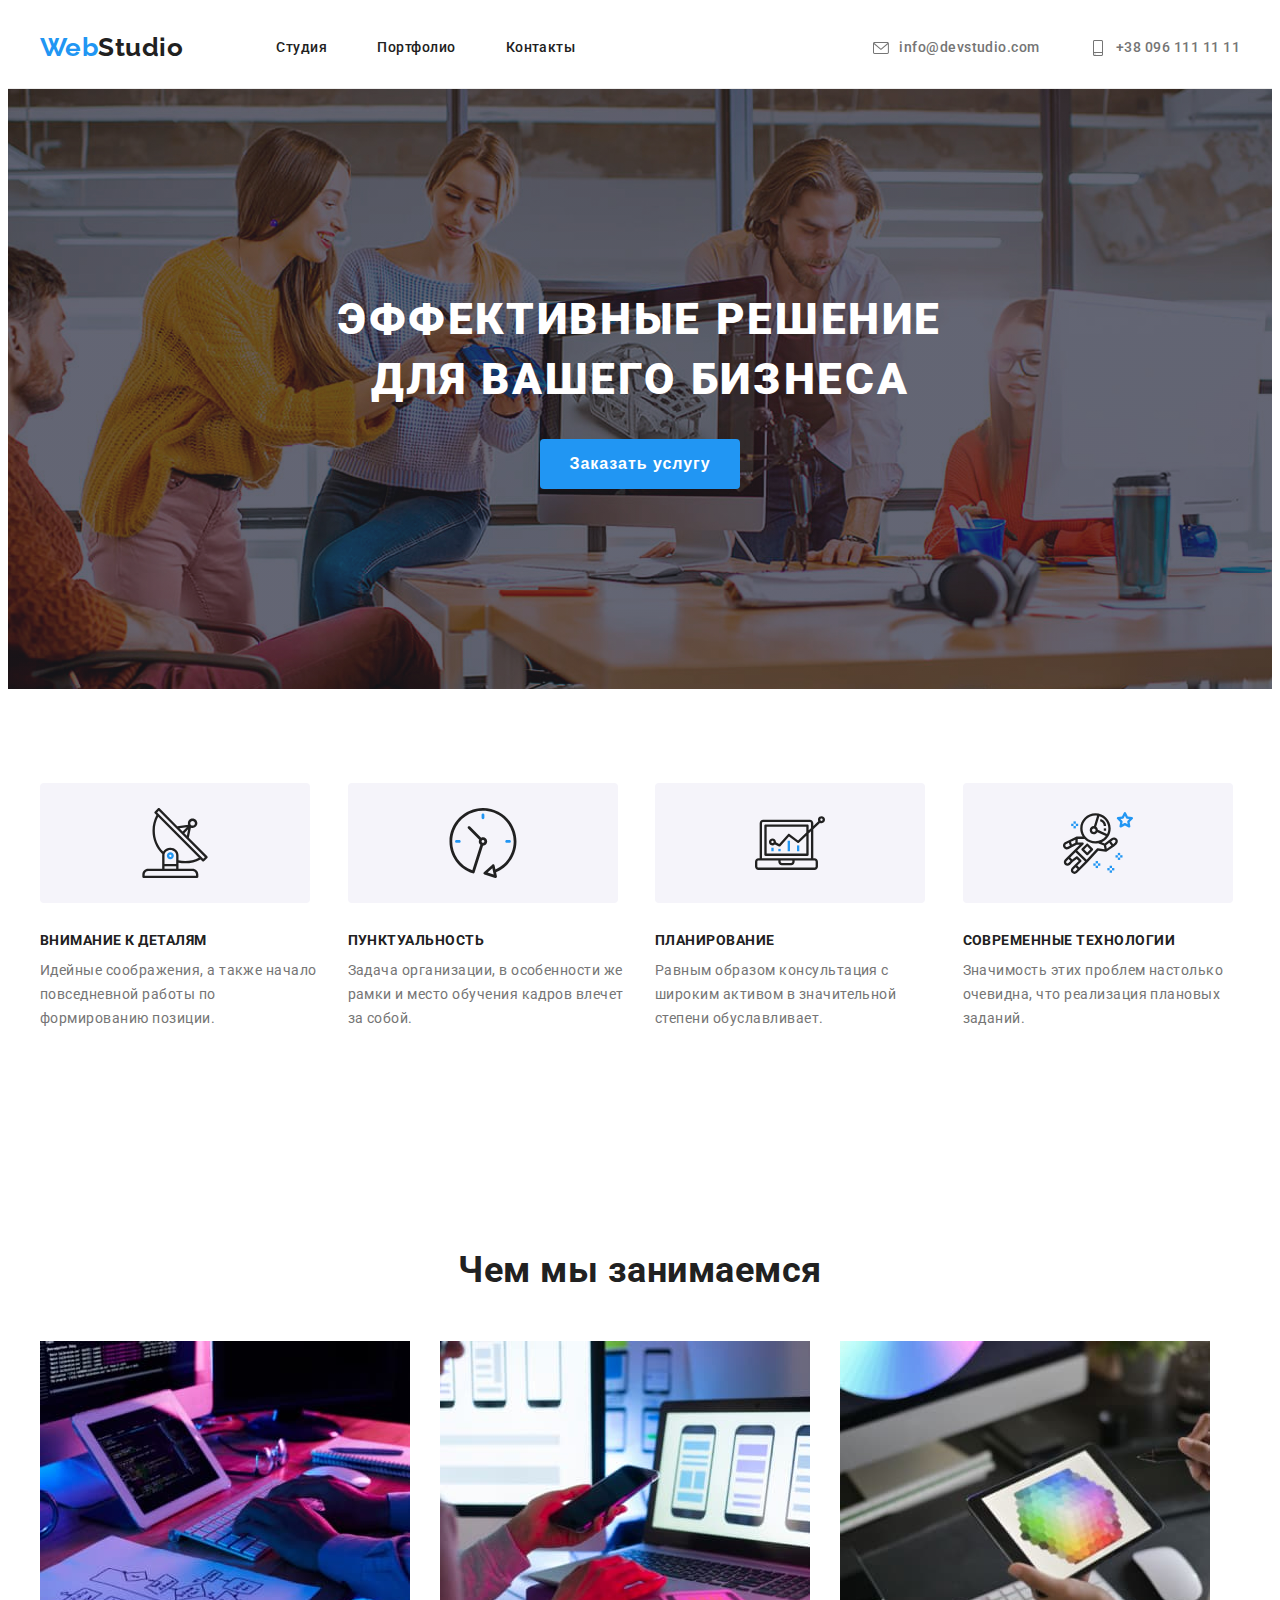
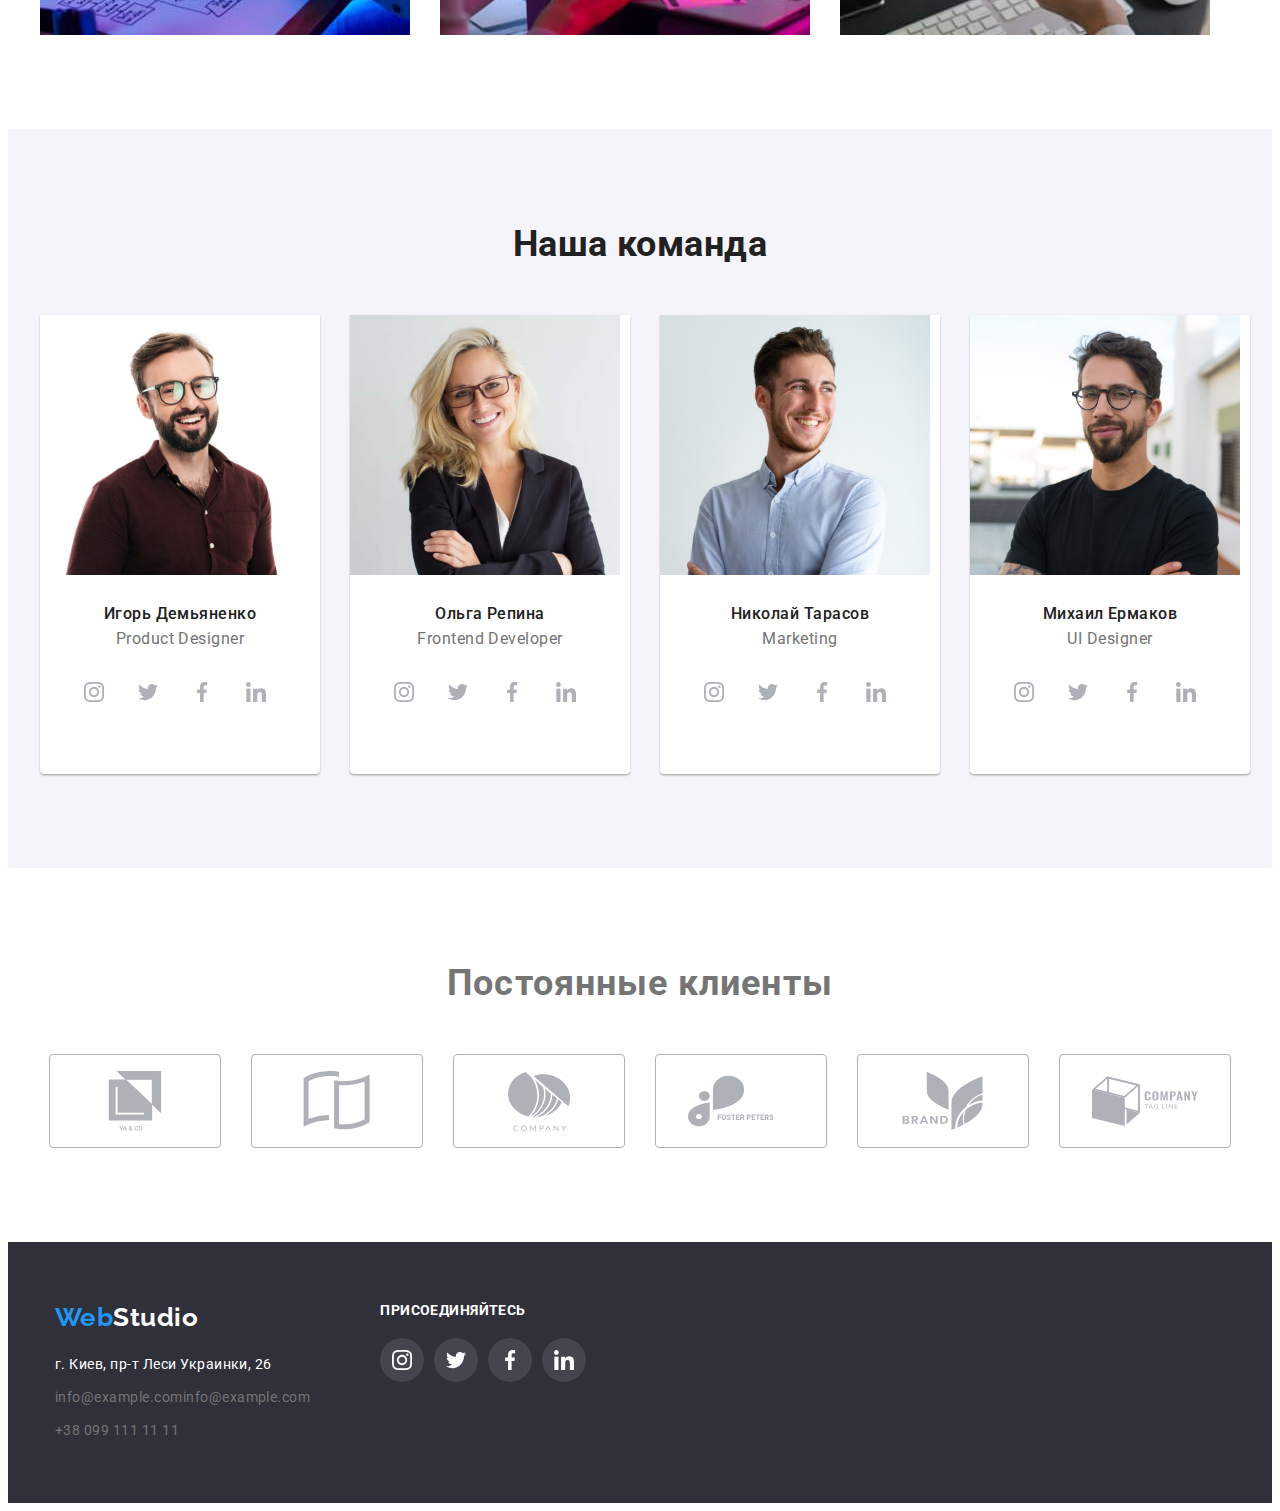
==== commit 034f882b: "eee" ====
--- a/index.html
+++ b/index.html
@@ -343,41 +343,35 @@
                 </ul>
             </address>
         </div>
-                <div class="footer-conteiner">
-                    <h2 class="footer-caption">Присоединяйтесь</h2>
-                    <ul class="list-social-networks">
-                <li class="footer-item-social-networks">
-                    <a class="link-social-networks footer-icon" href="https://www.instagram.com/" target="_blank"
-                        rel="noopener no-referrer">
-                        <svg class="footer-icon-social-networks">
-                            <use href="./image/icons.svg#icon-instagram"> </use>
-                        </svg>
-                    </a>
-                </li>
-                
-                        <li class="footer-item-social-networks "> <a class="link-social-networks footer-icon" href="https://twitter.com/"
-                                target="_blank" rel="noopener no-referrer">
-                                <svg class="footer-icon-social-networks">
-                                    <use href="./images/icons.svg#icon-twitter"> </use>
-                                </svg>
-                            </a></li>
-                
-                        <li class="footer-item-social-networks "> <a class="link-social-networks footer-icon" href="https://www.facebook.com/"
-                                target="_blank" rel="noopener no-referrer">
-                                <svg class="footer-icon-social-networks">
-                                    <use href="./images/icons.svg#icon-facebook"> </use>
-                                </svg>
-                            </a></li>
-                
-                        <li class="footer-item-social-networks "> <a class="link-social-networks footer-icon " href="https://www.linkedin.com/"
-                                target="_blank" rel="noopener no-referrer">
-                                <svg class="footer-icon-social-networks">
-                                    <use href="./images/icons.svg#icon-linkedin"> </use>
-                                </svg>
-                            </a></li>
-                    </ul>
-                
-                </div>
+<div class="footer-social">
+    <p class="invite">присоединяйтесь</p>
+    <ul class="list footer-icon-list">
+        <li class="footer-icon-item">
+            <a href="https://www.instagram.com/" class="footer-link">
+                <svg class="icon footer-icon">
+                    <use href="./images/icons.svg#icon-instagram" width="20px" height="20px"></use>
+                </svg></a>
+        </li>
+        <li class="footer-icon-item">
+            <a href="https://twitter.com/" class="footer-link">
+                <svg class="icon footer-icon">
+                    <use href="./images/icons.svg#icon-twitter" width="20px" height="20px"></use>
+                </svg></a>
+        </li>
+        <li class="footer-icon-item">
+            <a href="https://www.facebook.com/" class="footer-link">
+                <svg class="icon footer-icon">
+                    <use href="./images/icons.svg#icon-facebook" width="20px" height="20px"></use>
+                </svg></a>
+        </li>
+        <li class="footer-icon-item">
+            <a href="https://linkedin.com/" class="footer-link">
+                <svg class="icon footer-icon">
+                    <use href="./images/icons.svg#icon-linkedin" width="20px" height="20px"></use>
+                </svg></a>
+        </li>
+    </ul>
+</div>
         </div>
     </footer>
 
--- a/css/styles.css
+++ b/css/styles.css
@@ -504,32 +504,29 @@
   fill:#afb1b8;
 }
 
-.footer-caption {
+.invite {
   font-weight: 700;
   font-size: 14px;
-  line-height: 1.14;
+  line-height: 16px;
   letter-spacing: 0.03em;
   text-transform: uppercase;
   color: var(--white-color);
   margin-bottom: 20px;
 }
-.list-social-networks{
-  display: flex;
-  justify-content: center;
-}
-.footer-item-social-networks{
+.footer-icon-list {
+  display: flex;
+  justify-content: center;
+}
+.footer-icon-item {
   width: 44px;
   height: 44px;
   margin-left: 10px;
 }
-.footer-item-social-networks:first-child {
+.footer-icon-item:first-child {
   margin-left: 0;
 }
-.footer-conteiner {
-  padding-top: 12px;
-}
-.footer-icon {
-display: flex;
+.footer-link {
+  display: flex;
   align-items: center;
   justify-content: center;
   width: 100%;
@@ -537,8 +534,8 @@
   border-radius: 50%;
   background: rgba(255, 255, 255, 0.1);
 }
-.footer-icon:hover,
-.feature-icon:focus{
+.footer-link:hover,
+.footer-link:focus {
   background-color: var(--accent-colot);
 }
 .footer-icon {
@@ -547,8 +544,8 @@
   height: 20px;
   fill: var(--white-color);
 }
-.footer-icon-social-networks:hover,
-.footer-icon-social-networks:focus{
+.footer-icon:hover,
+.footer-icon:focus {
   background-color: var(--accent-colot);
 }
 /*------------------- PORTFOLIO ---------------------------*/
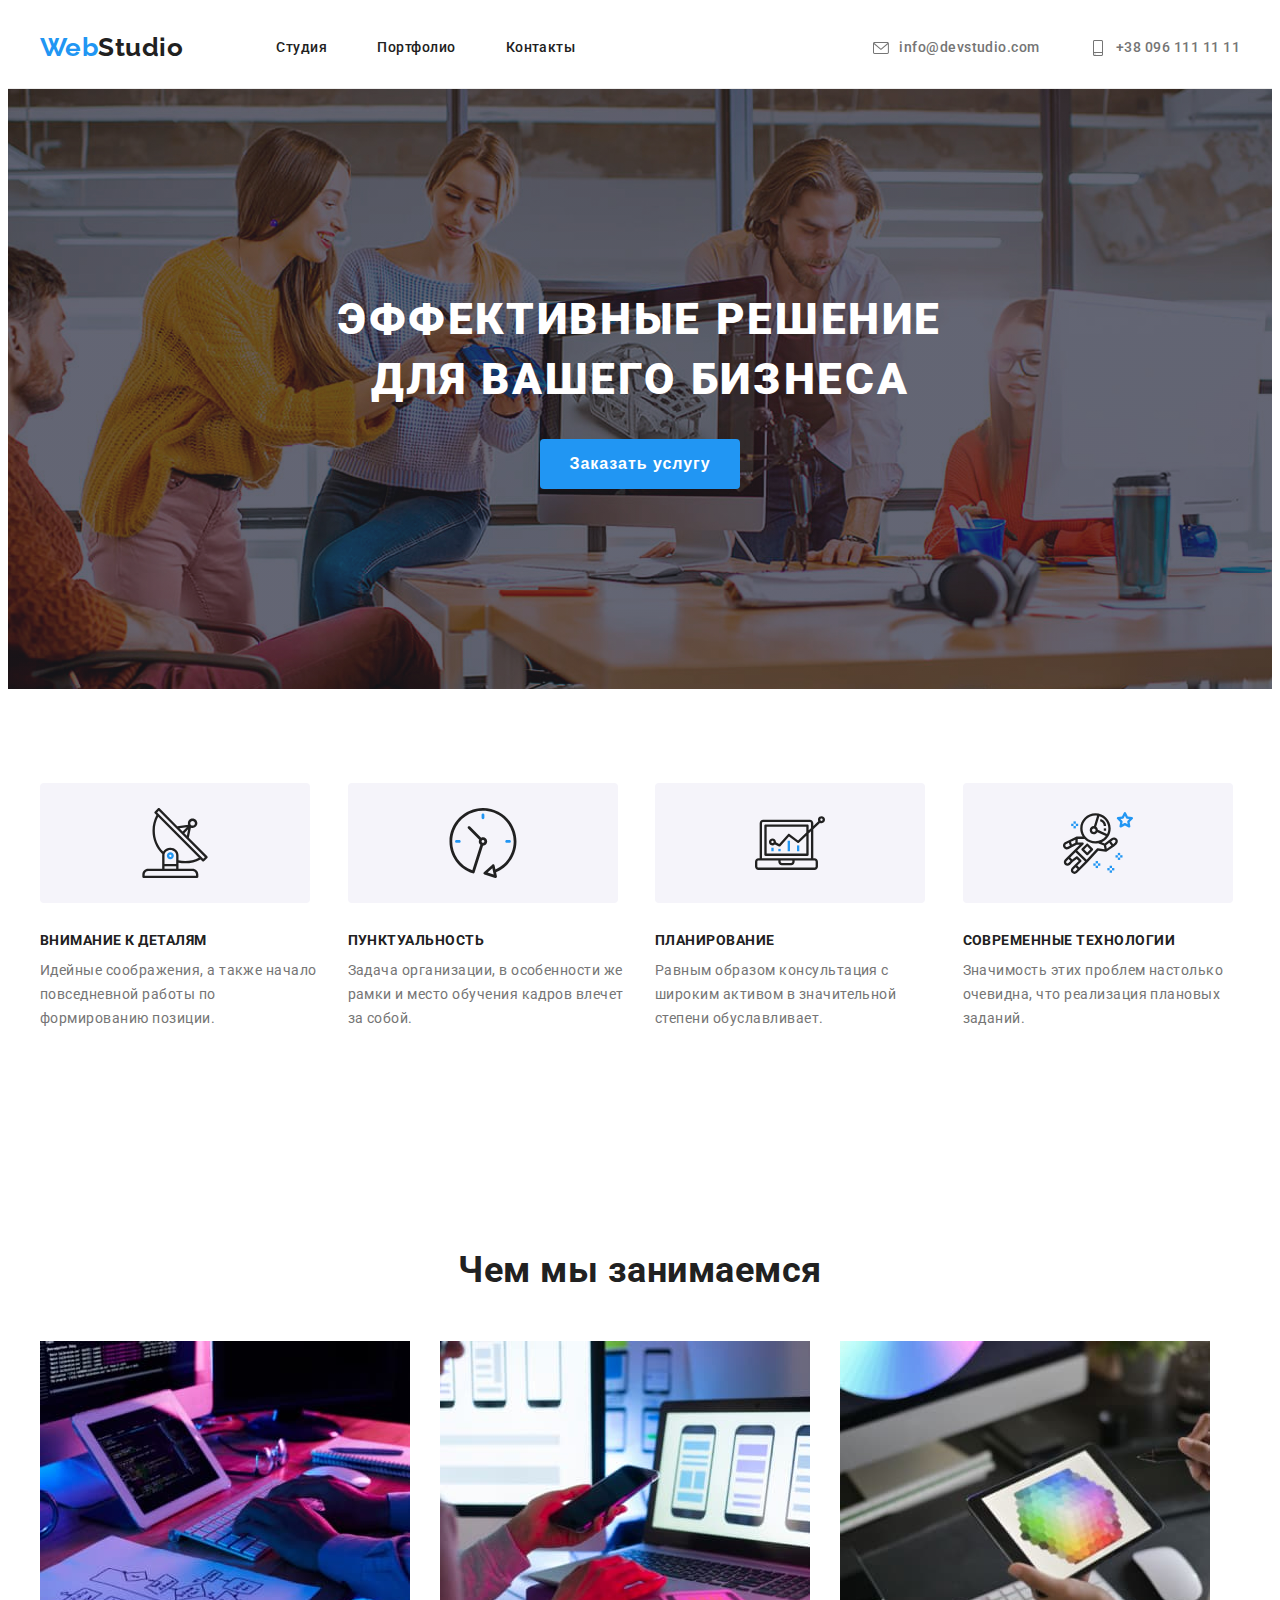
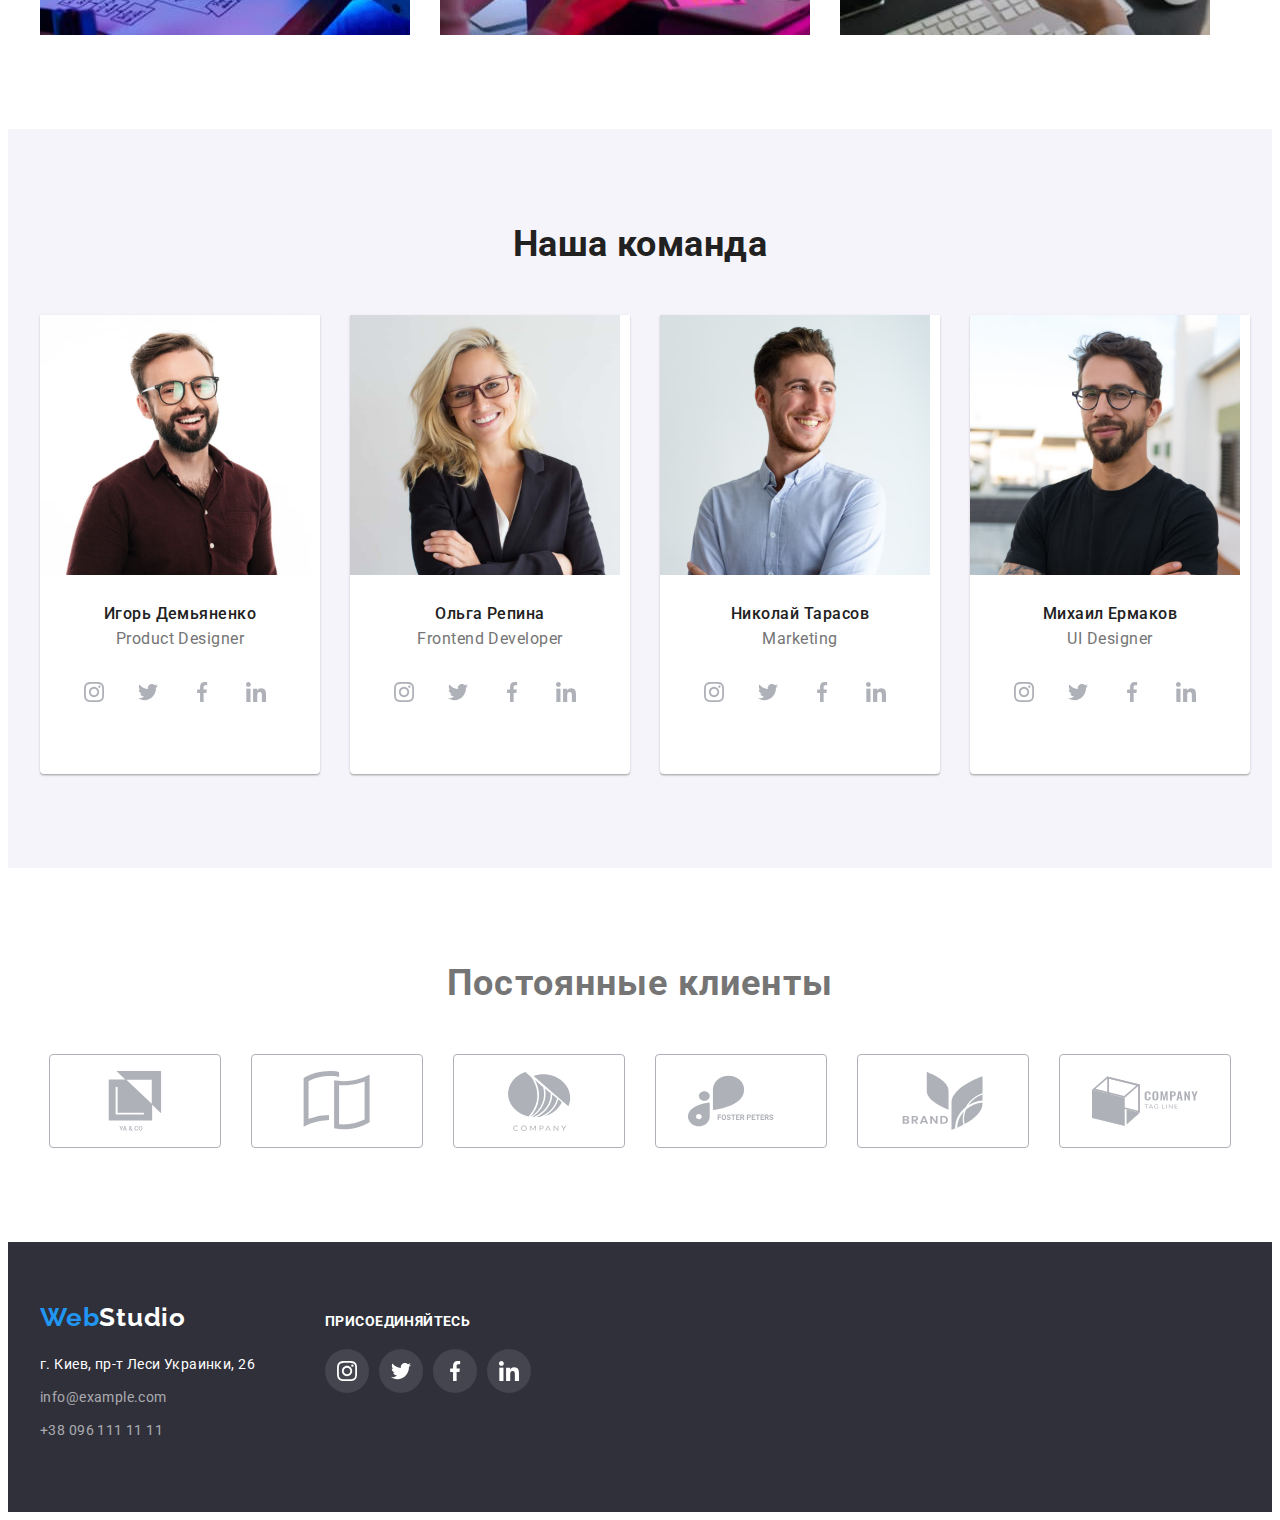
==== commit 9655fbc5: "eee" ====
--- a/index.html
+++ b/index.html
@@ -325,24 +325,23 @@
 </section>
     </main>
 
-    <footer class=" footer">
-        <div class="container box">
-        <div class="container footer-box">
-            <a href="./index.html" class="logo-bot"> <span class="logo-start">Web</span><span
-                    class="logo-and">Studio</span> </a>
-            <address>
-                <ul class="address ">
-                    <li class="address-item"> <a
-                            href="https://www.google.com.ua/maps/place/%D0%B1%D1%83%D0%BB.+%D0%9B%D0%B5%D1%81%D0%B8+%D0%A3%D0%BA%D1%80%D0%B0%D0%B8%D0%BD%D0%BA%D0%B8,+26,+%D0%9A%D0%B8%D0%B5%D0%B2,+%D0%A3%D0%BA%D1%80%D0%B0%D0%B8%D0%BD%D0%B0,+02000/@50.4265807,30.5361971,17z/data=!3m1!4b1!4m5!3m4!1s0x40d4cf0e033ecbe9:0x57a4dffefec77da0!8m2!3d50.4265807!4d30.5383858?hl=ru"
-                            target="_blank" rel="noopener no-referrer" class="plase">г. Киев, пр-т Леси Украинки, 26</a>
-                    </li>
-                    <li class="address-item"> <a href="mailto:info@example.com"
-                            class="address-link">info@example.cominfo@example.com</a> </li>
-                    <li class="address-item"> <a href="telto:+380991111111" class="address-link"> +38 099 111 11 11 </a>
-                    </li>
-                </ul>
-            </address>
-        </div>
+    <footer class="footer">
+        <div class="container footer-content">
+            <div class="footer-address">
+                <a href="./index.html" class="footer-logo"><span class="footer-logo-blue">Web</span>Studio</a>
+                <address class="footer-list">
+                    <ul class="footer-address-list">
+                        <li>
+                            <a href="https://goo.gl/maps/sKUV3N8SFqWd6LK18" class="footer-address-map" target="_blank">
+                                г. Киев, пр-т Леси Украинки, 26</a>
+                        </li>
+                        <li>
+                            <a href="mailto:info@example.com" class="footer-address-link">info@example.com</a>
+                        </li>
+                        <li><a href="tel:+380961111111" class="footer-address-link">+38 096 111 11 11</a></li>
+                    </ul>
+                </address>
+            </div>
 <div class="footer-social">
     <p class="invite">присоединяйтесь</p>
     <ul class="list footer-icon-list">
--- a/css/styles.css
+++ b/css/styles.css
@@ -9,7 +9,7 @@
   --social-image-color: #dafb1b8;
   --logo-color:#2196F3;
   --bg-hover-button:#188ce8;
-
+  --adress-color: rgba(255, 255, 255, 0.6);
 }
 .visually-hidden {
   position: absolute;
@@ -436,72 +436,64 @@
 /*----------------------- footer-------------------------- */
 .footer {
   background-color: var(--black-background-color);
-  padding-top: 60px;
-  padding-bottom: 60px;
-  display: flex;
-}
-
-.logo-bot {
-  font-family: raleway, sans-serif;
-  font-weight: 700;
+  padding: 60px 0;
+}
+.footer-content {
+  display: flex;
+  align-items: baseline;
+}
+.footer-address {
+  margin-right: 70px;
+}
+.footer-logo {
+  font-family: Raleway, sans-serif;
+  font-style: normal;
+  font-weight: bold;
   font-size: 26px;
   line-height: 1.19;
   text-decoration: none;
-  margin-bottom: 20px;
-
-  display: flex;
-}
-.box {
-  display: flex;
-}
-.footer-box {
-  width: auto;
-  margin: 0 70px 0 0;
-  padding-right: 0;
-}
-.logo-start{
-  color: #2196F3;
-}
-.logo-and {
+  letter-spacing: 0.03em;
+
   color: var(--white-color);
 }
-.plase {
-  color: var(--white-color);
-
+.footer-logo-blue {
+  color: var(--accent-colot);
+}
+.footer-list {
+  margin-top: 20px;
+}
+.footer-address-list {
+  list-style-type: none;
+  font-style: normal;
+}
+.footer-address-list > li {
+  margin-bottom: 9px;
+}
+.footer-address-map {
+  font-style: normal;
+  font-weight: normal;
   font-size: 14px;
   line-height: 1.71;
+  /* or 171% */
+
+  letter-spacing: 0.03em;
   text-decoration: none;
-}
-
-.address {
-  font-style: normal;
-}
-.address-item:not(:last-child) {
-  display: block;
-  margin-bottom: 9px;
-}
-
-.address-link {
-  color: var(--translucent-color);
+  color: var(--white-color);
+}
+.footer-address-link {
+  text-decoration: none;
 
   font-size: 14px;
   line-height: 1.71;
-  text-decoration: none;
-}
-
-.address-link:focus,
-.plase:focus,
-.address-link:hover,
-.plase:hover {
+  /* or 171% */
+
+  letter-spacing: 0.03em;
+
+  color: var(--adress-color);
+}
+.footer-address-link:focus,
+.footer-address-link:hover {
   color: var(--accent-colot);
-}
-.link-social-networks {
-  display: flex;
-  width: 44px;
-  height: 44px;
-  align-items: center;
-  justify-content: center;
-  fill:#afb1b8;
 }
 
 .invite {
